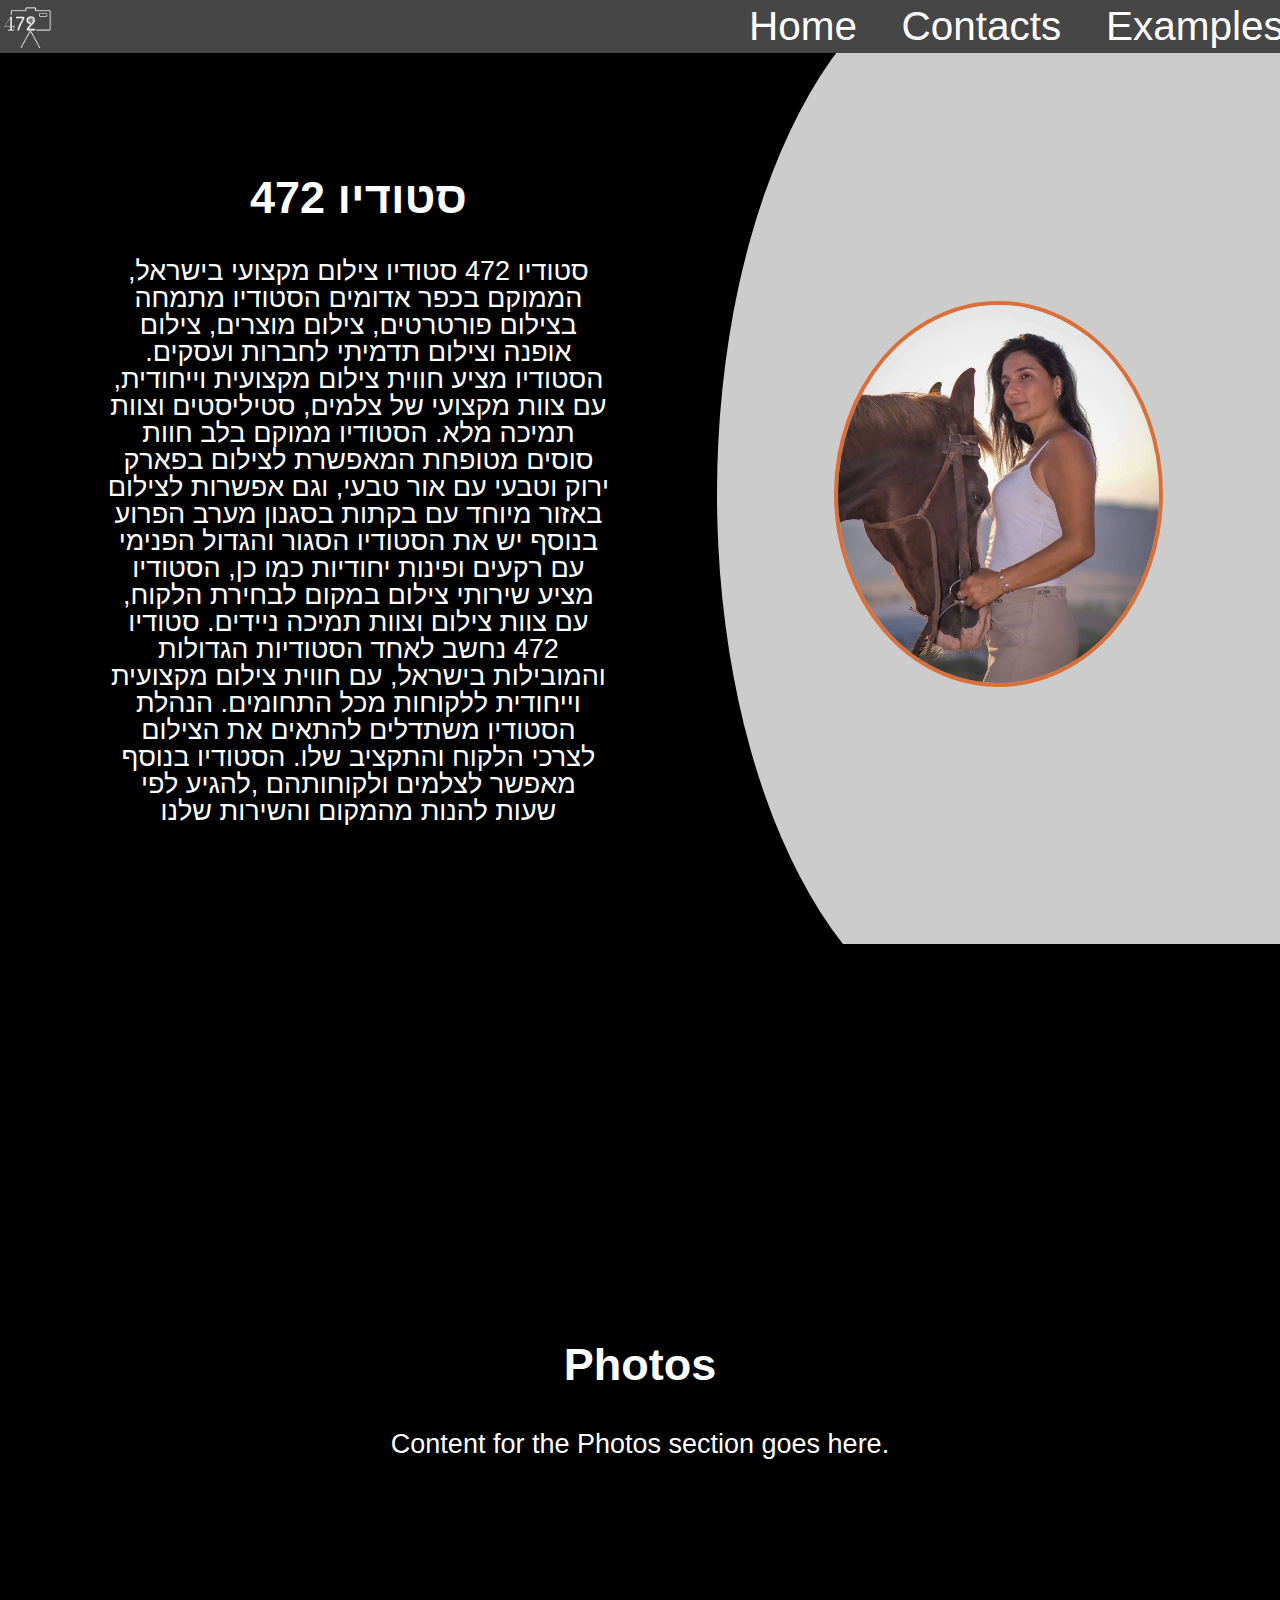
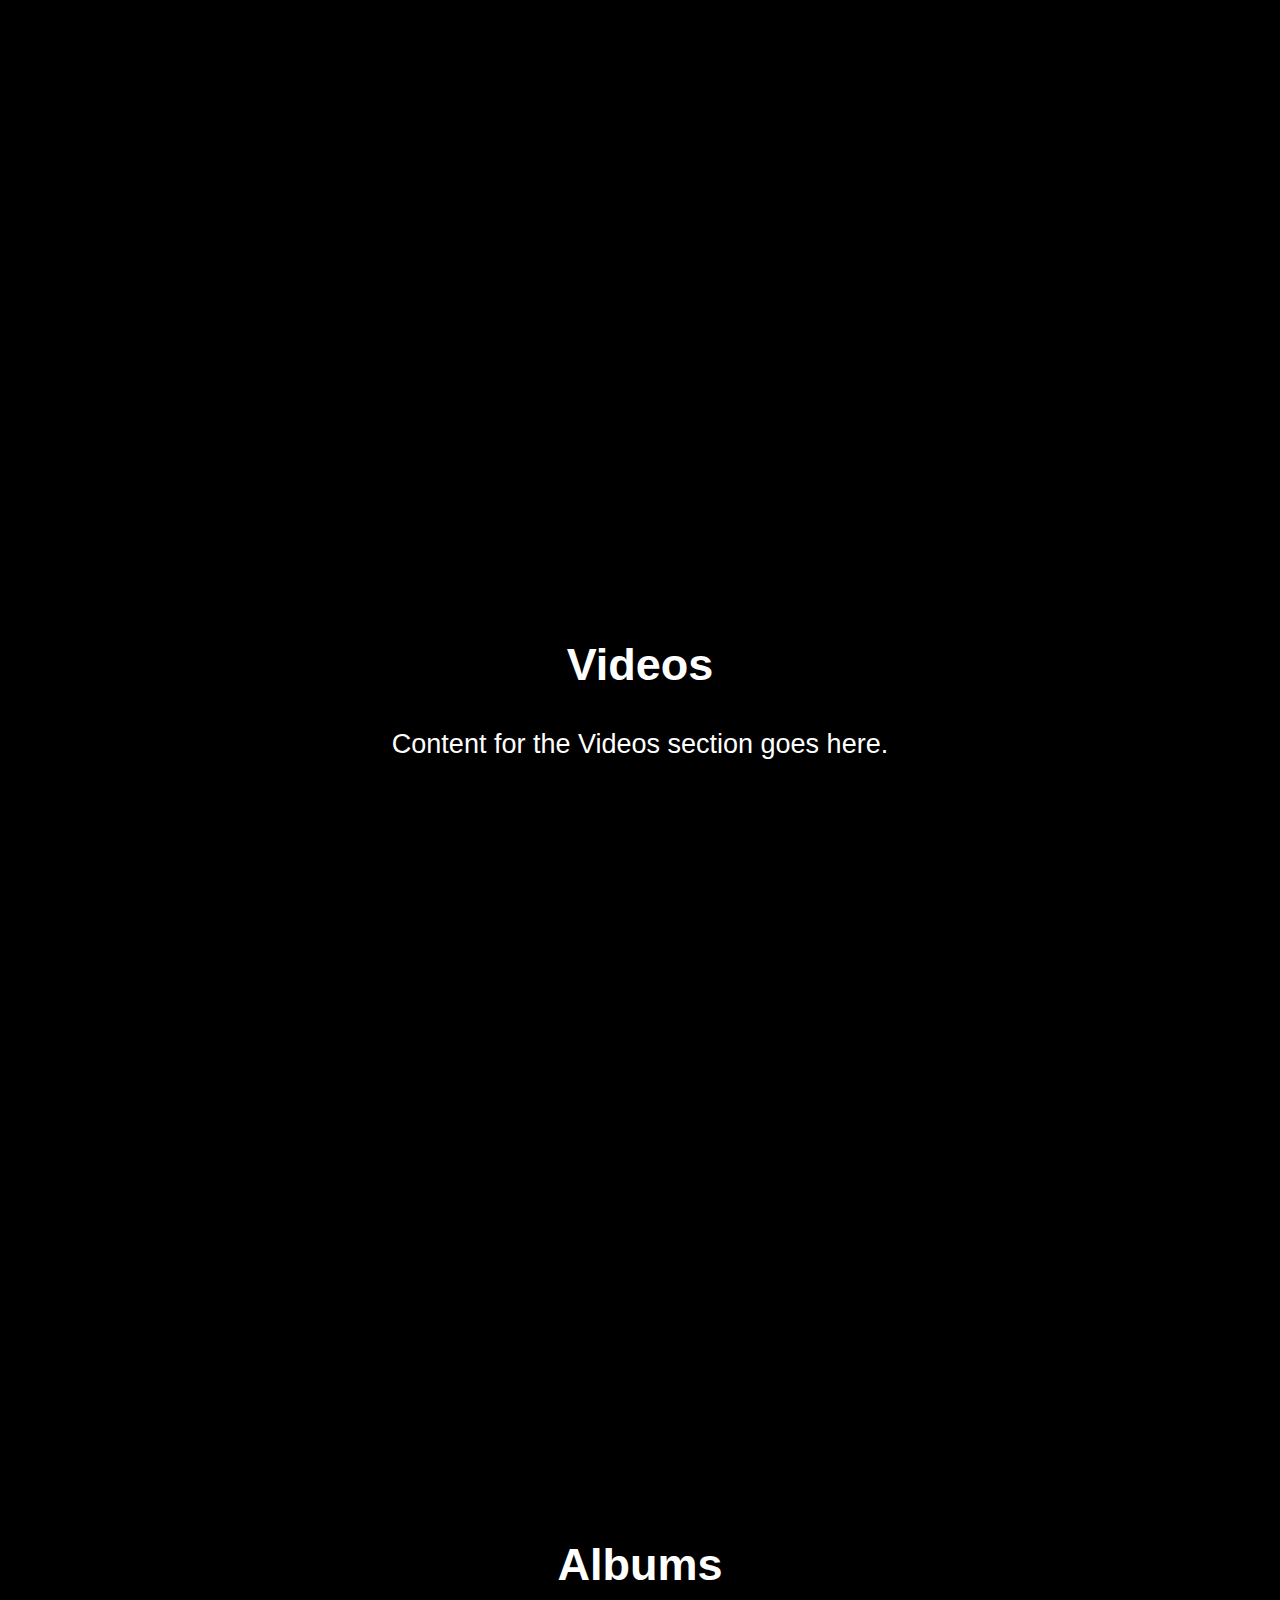
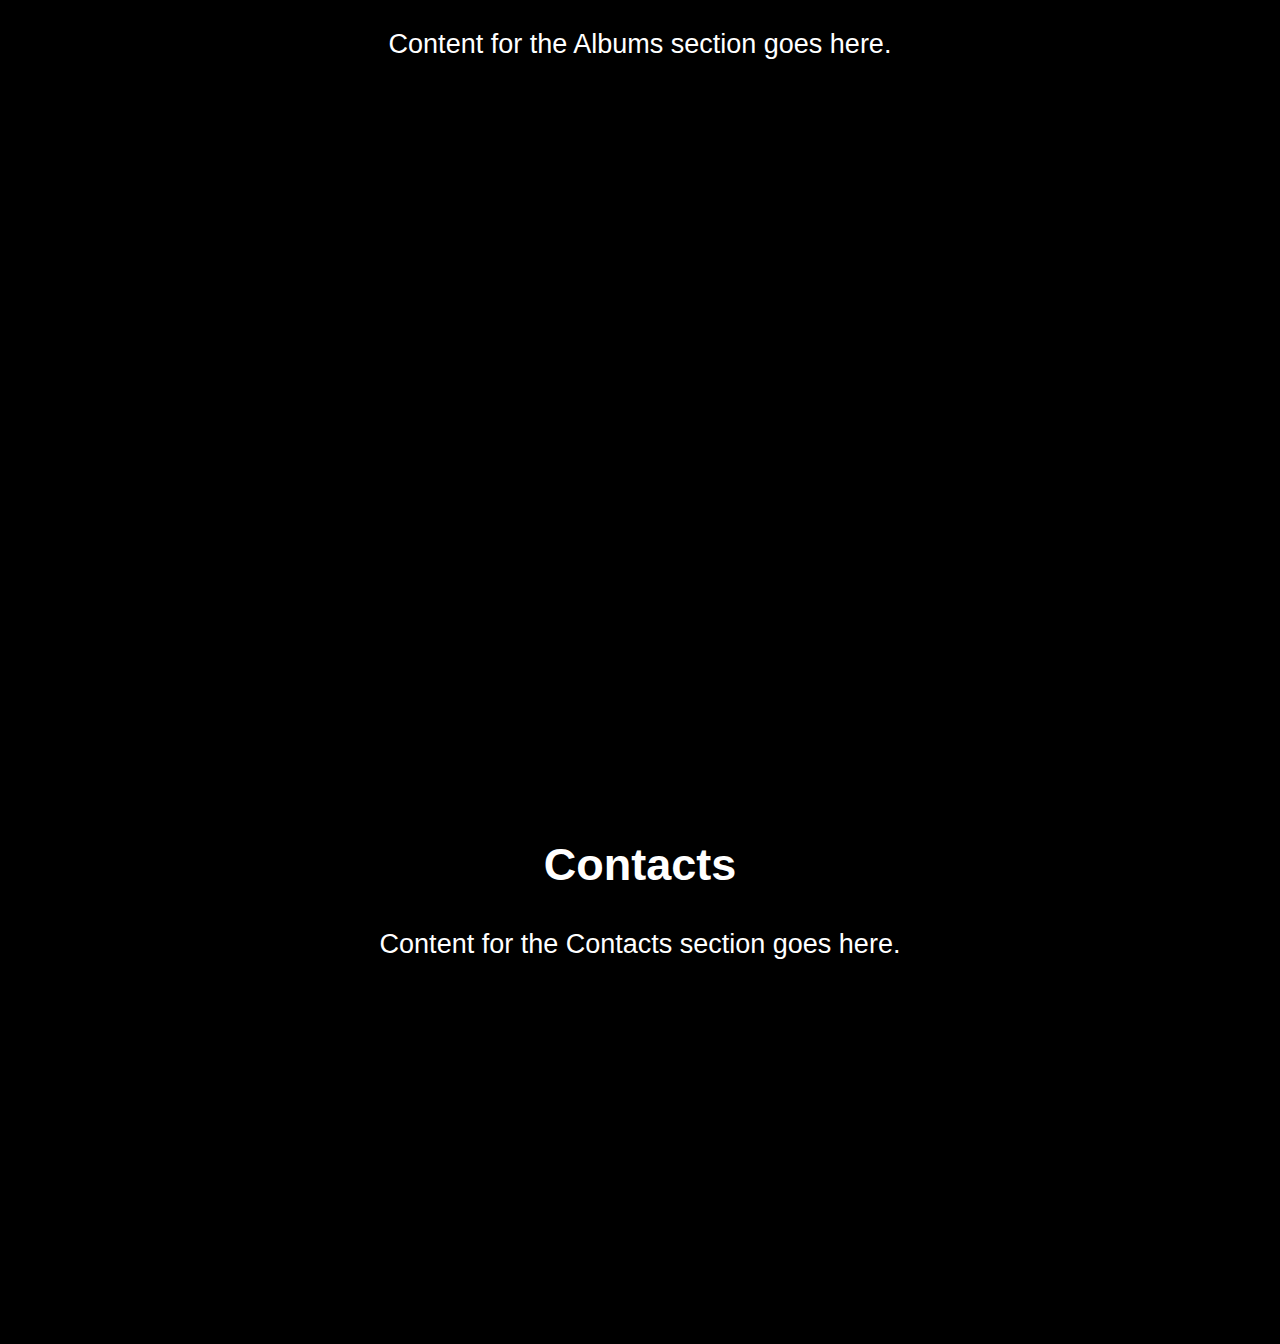
==== examplesWebsites/studio472/index.html @ 177f195d "fixed zoom kinda" ====
<!DOCTYPE html>
<html>
<head>
	<title>My Website</title>
	<link rel="stylesheet" type="text/css" href="style.css">
</head>
<body>
	<header>
		<div class="logo">
		  <img src="logo-removebg-preview.png" alt="Logo">
		</div>
		<nav style="    padding-right: 7%;">
		  <ul>
			<li><a href="#home">Home</a></li>
			<li><a href="#contacts">Contacts</a></li>
			<li class="dropdown">
			  <a>Examples</a>
			  <div class="dropdown-content">
				<a href="#photos">Photos</a>
				<a href="#videos">Videos</a>
				<a href="#albums">Albums</a>
			  </div>
			</li>
		  </ul>
		</nav>
	  </header>
	  
	  <script>
		const dropdown = document.querySelector('.dropdown');
		const dropdownContent = document.querySelector('.dropdown-content');
		
		dropdown.addEventListener('click', () => {
		  dropdown.classList.toggle('active');
		});
	  </script>	  

	<section id="home">
		<!-- <div class = "HomeMask"> -->
		<div class="black-section">
			<h2>סטודיו 472</h2>
            <p>
				סטודיו 472 סטודיו  צילום מקצועי בישראל, הממוקם בכפר אדומים הסטודיו מתמחה בצילום פורטרטים, צילום מוצרים, צילום אופנה וצילום תדמיתי לחברות ועסקים. הסטודיו מציע חווית צילום מקצועית וייחודית, עם צוות מקצועי של צלמים, סטיליסטים וצוות תמיכה מלא. הסטודיו ממוקם בלב חוות סוסים מטופחת המאפשרת לצילום בפארק ירוק וטבעי עם אור טבעי, וגם אפשרות לצילום באזור  מיוחד עם בקתות בסגנון מערב הפרוע בנוסף יש את הסטודיו הסגור והגדול הפנימי עם רקעים ופינות יחודיות 
				כמו כן, הסטודיו מציע שירותי צילום במקום לבחירת הלקוח, עם צוות צילום וצוות תמיכה ניידים. סטודיו 472 נחשב לאחד הסטודיות הגדולות והמובילות בישראל, עם חווית צילום מקצועית וייחודית ללקוחות מכל התחומים. הנהלת הסטודיו משתדלים להתאים את הצילום לצרכי הלקוח והתקציב שלו.
				הסטודיו בנוסף מאפשר לצלמים ולקוחותהם ,להגיע לפי שעות להנות מהמקום והשירות שלנו
			</p>
        </div>
		<div class="grey-section">
				<!-- <div class="HomeMask"> -->

				<img style="
   						height: 35%;
						width: auto;
						border-radius: 50%;
						border: 0.5dvh solid #DB6F39;
				" src="picture 1.jpg" alt="Cinque Terre">
				
<!-- </div> -->
			</div>
		<!-- </div> -->
	</section>

	<section id="photos">
		<h2>Photos</h2>
		<p>Content for the Photos section goes here.</p>
	</section>

	<section id="videos">
		<h2>Videos</h2>
		<p>Content for the Videos section goes here.</p>
	</section>

	<section id="albums">
		<h2>Albums</h2>
		<p>Content for the Albums section goes here.</p>
	</section>

	<section id="contacts">
		<h2>Contacts</h2>
		<p>Content for the Contacts section goes here.</p>
	</section>
</body>
</html>
---- examplesWebsites/studio472/style.css ----
body {
	margin: 0;
	background-color: black;
	font-family: Arial, sans-serif;
}

header {

	margin-top: -3.4%;
	position: fixed;
	width: 100%;
    height: 3%;
    background-color: #464646;
	color: #fff;
	display: flex;
	justify-content: space-between;
	align-items: center;
	padding: 1%;
	padding-left: 0.33%;
}

.logo img {
	height: auto;  
	width: 10%;

}

nav ul {
	list-style: none;
	display: flex;
}

nav li {
	height: 5%;
	margin-right: 10%;
}

nav a {
    font-size: 4.5vh;
	color: #fff;
	text-decoration: none;
}

.dropdown {
	position: relative;
}

.dropdown-content {
	margin-top: 2%;
	display: none;
	position: absolute;
	top: 100%;
	left: 0;
	background-color: #f9f9f9;
	min-width: 100%;
	box-shadow: 0% 50% 16% 0% rgba(0,0,0,0.2);
	z-index: 1;
}

.dropdown-content a {
	display: block;
	color: #000;
	padding: 5%;
	text-decoration: none;
}

.dropdown.active .dropdown-content {
	display: block;
}

  
section {
	height: 100vh;
	display: flex;
	flex-direction: column;
	justify-content: center;
	align-items: center;
}

h2 {
	color: white;
	font-size: 5vh;
	margin-bottom: 1%;
}

p {
	color: white;
    font-size: 3vh;
    padding: 0% 15%;
    text-align: center;
	line-height: 100%;
}




/* home ------------------------------------------------------- */
#home {
	margin-top: 3.4%;
	display: flex;
    flex-direction: row;
	overflow: hidden;
	height: 100vh;
}

#home .black-section {
	display: flex;
	flex-direction: column;
    align-items: center;
    justify-content: center;
    /* height: 120%; */
	width: 56%;
	/* background-color: #000; */
}

#home .grey-section {
	border-bottom-left-radius: 50%;
	border-top-left-radius: 50%;
    height: 120vh;
	width: 44%;
	background-color: #ccc;
	display: flex;
    justify-content: center;
    align-items: center;
	flex-direction: column;
}

/* .HomeMask {
	-webkit-mask-image: url(logo-removebg-preview.png);
	mask-image: url(logo-removebg-preview-modified.png);
	-webkit-mask-size: 50%;
	mask-size: 50%;
	-webkit-mask-repeat: no-repeat;
	mask-repeat: no-repeat;
	-webkit-mask-position: center;
	mask-position: center;    

} */
/* home ------------------------------------------------------- */
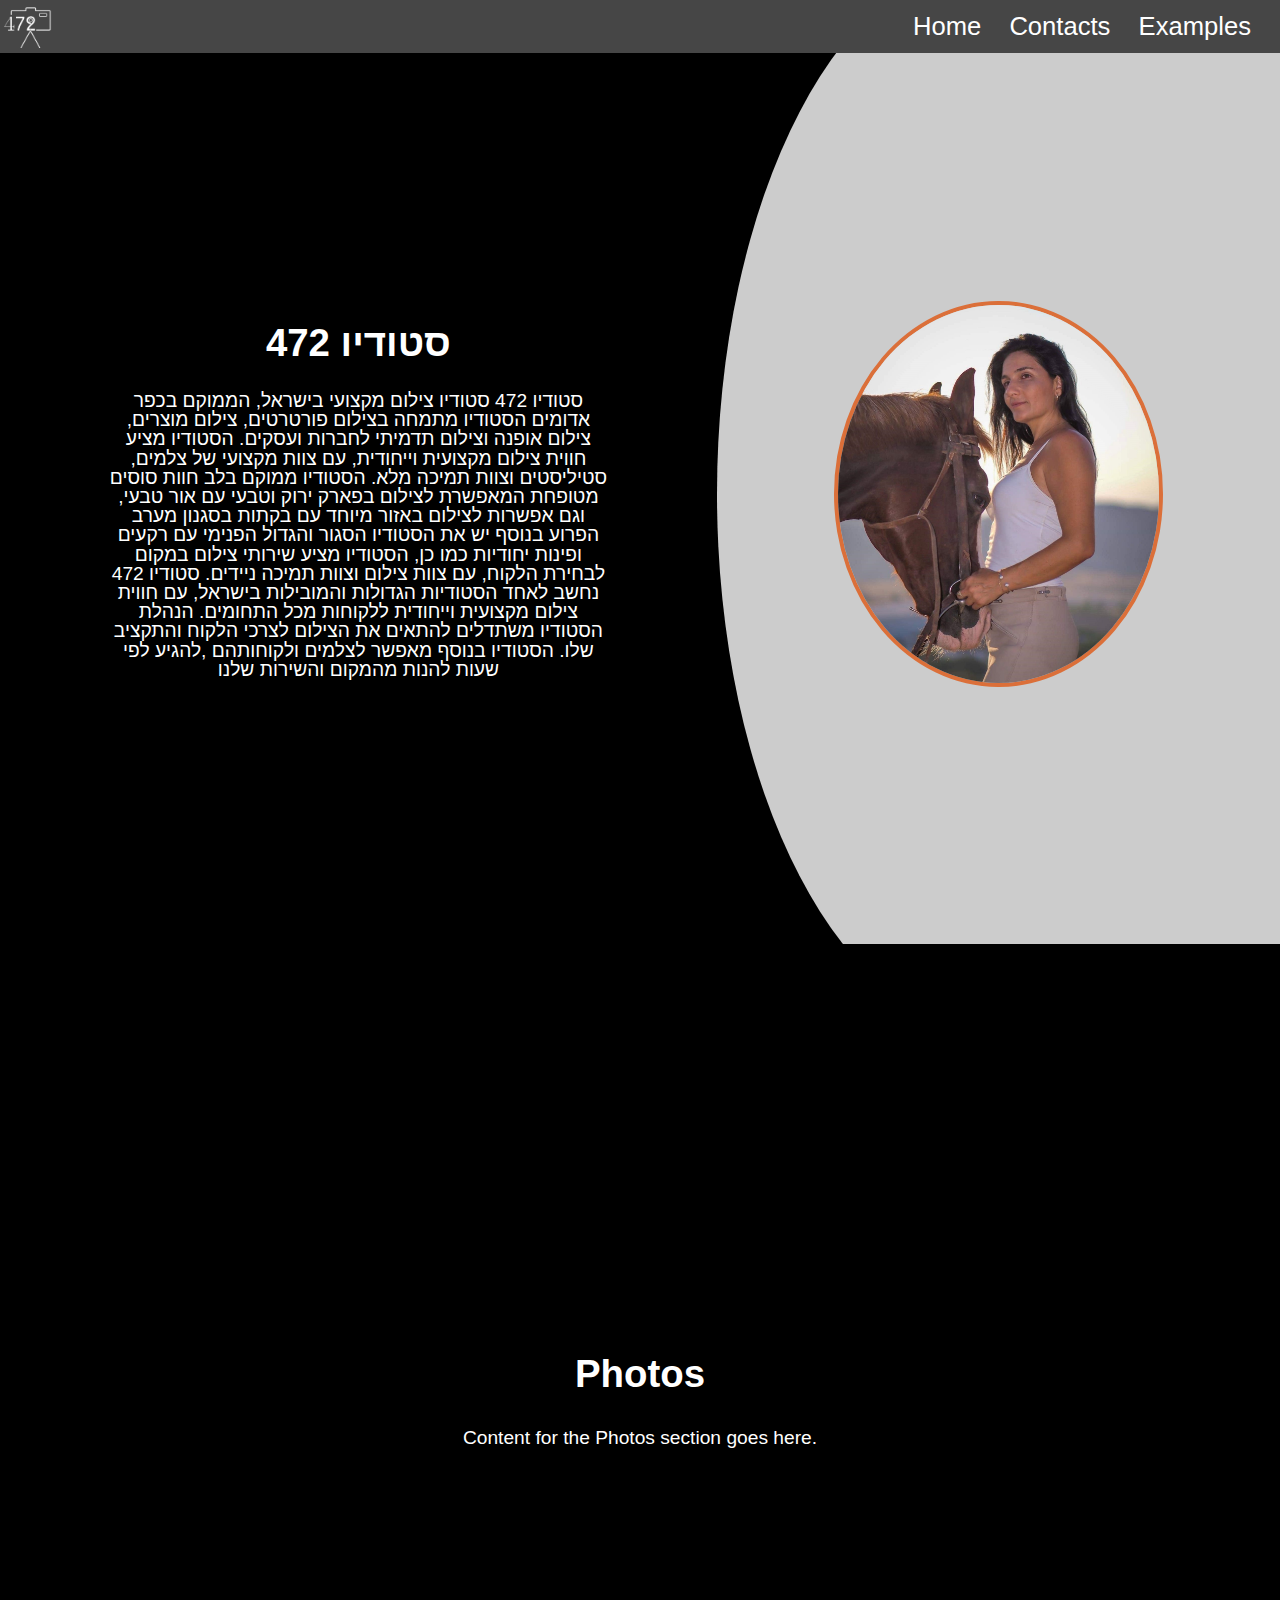
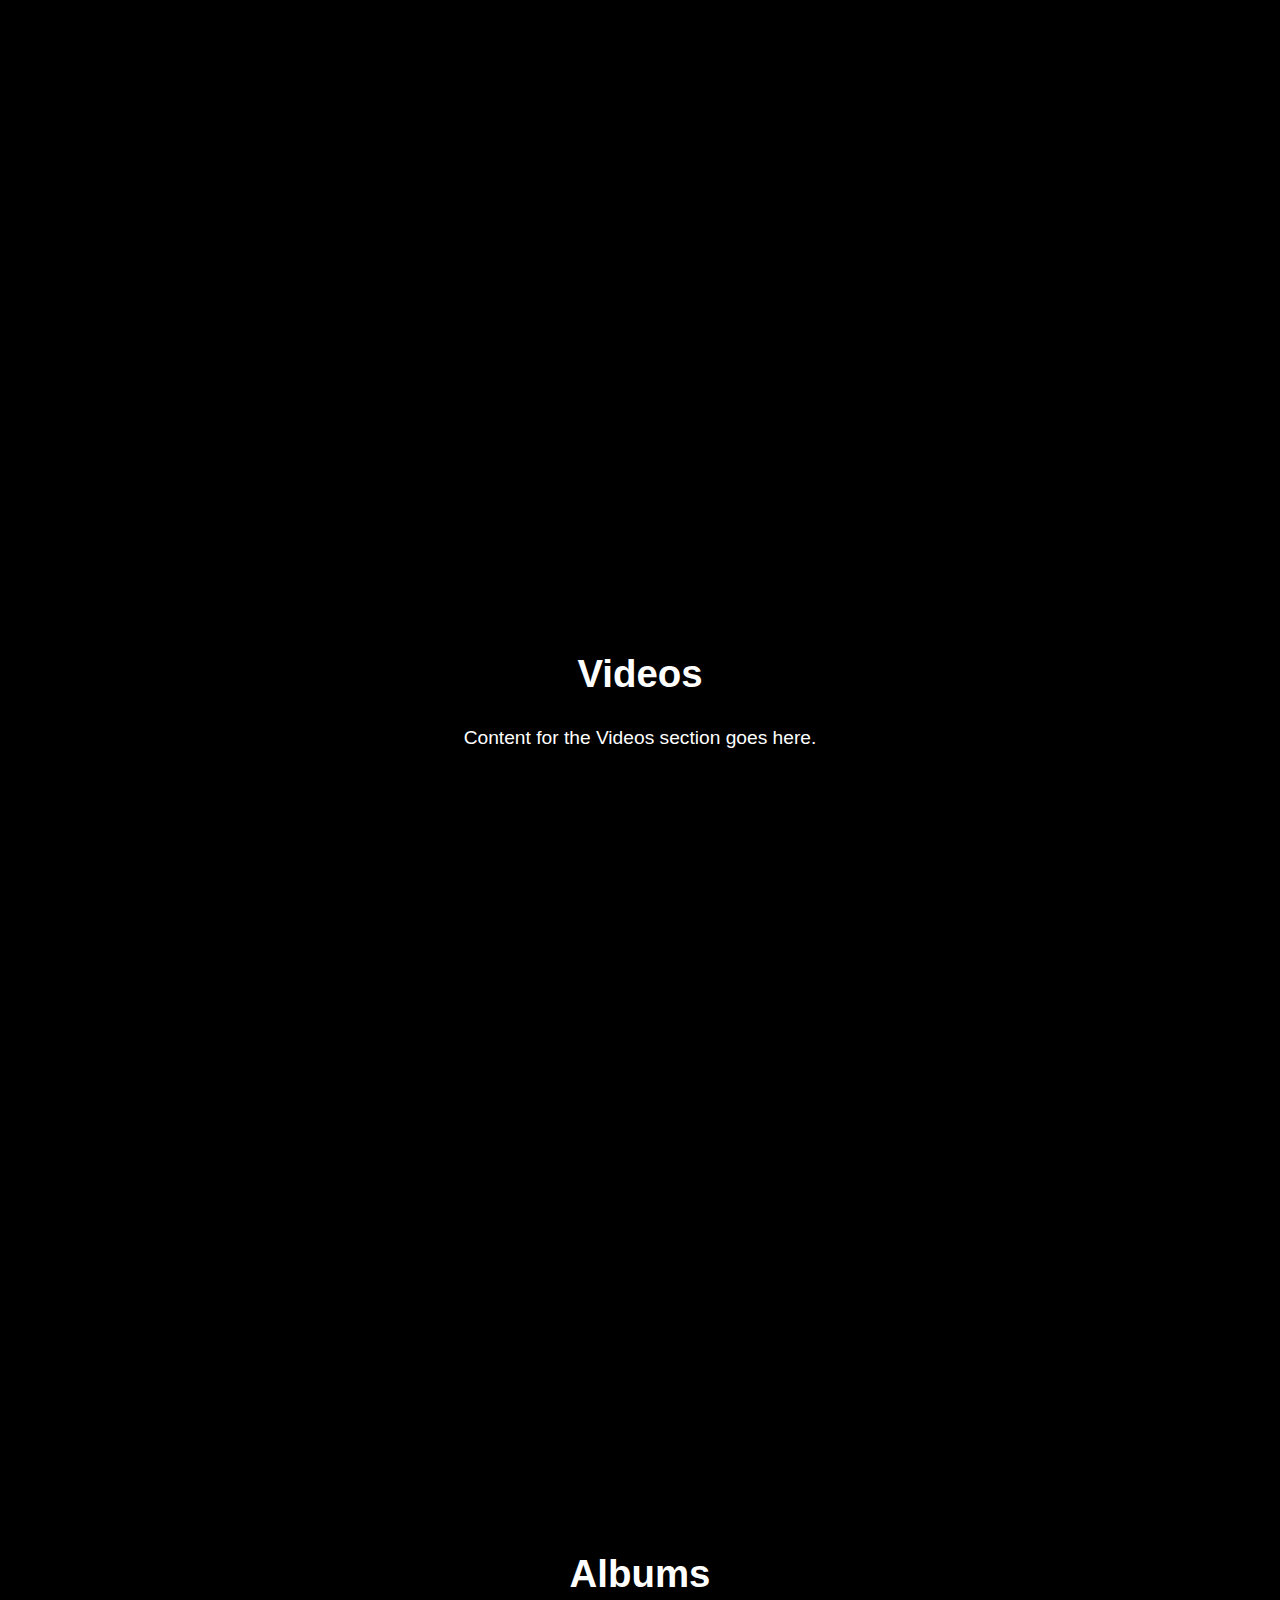
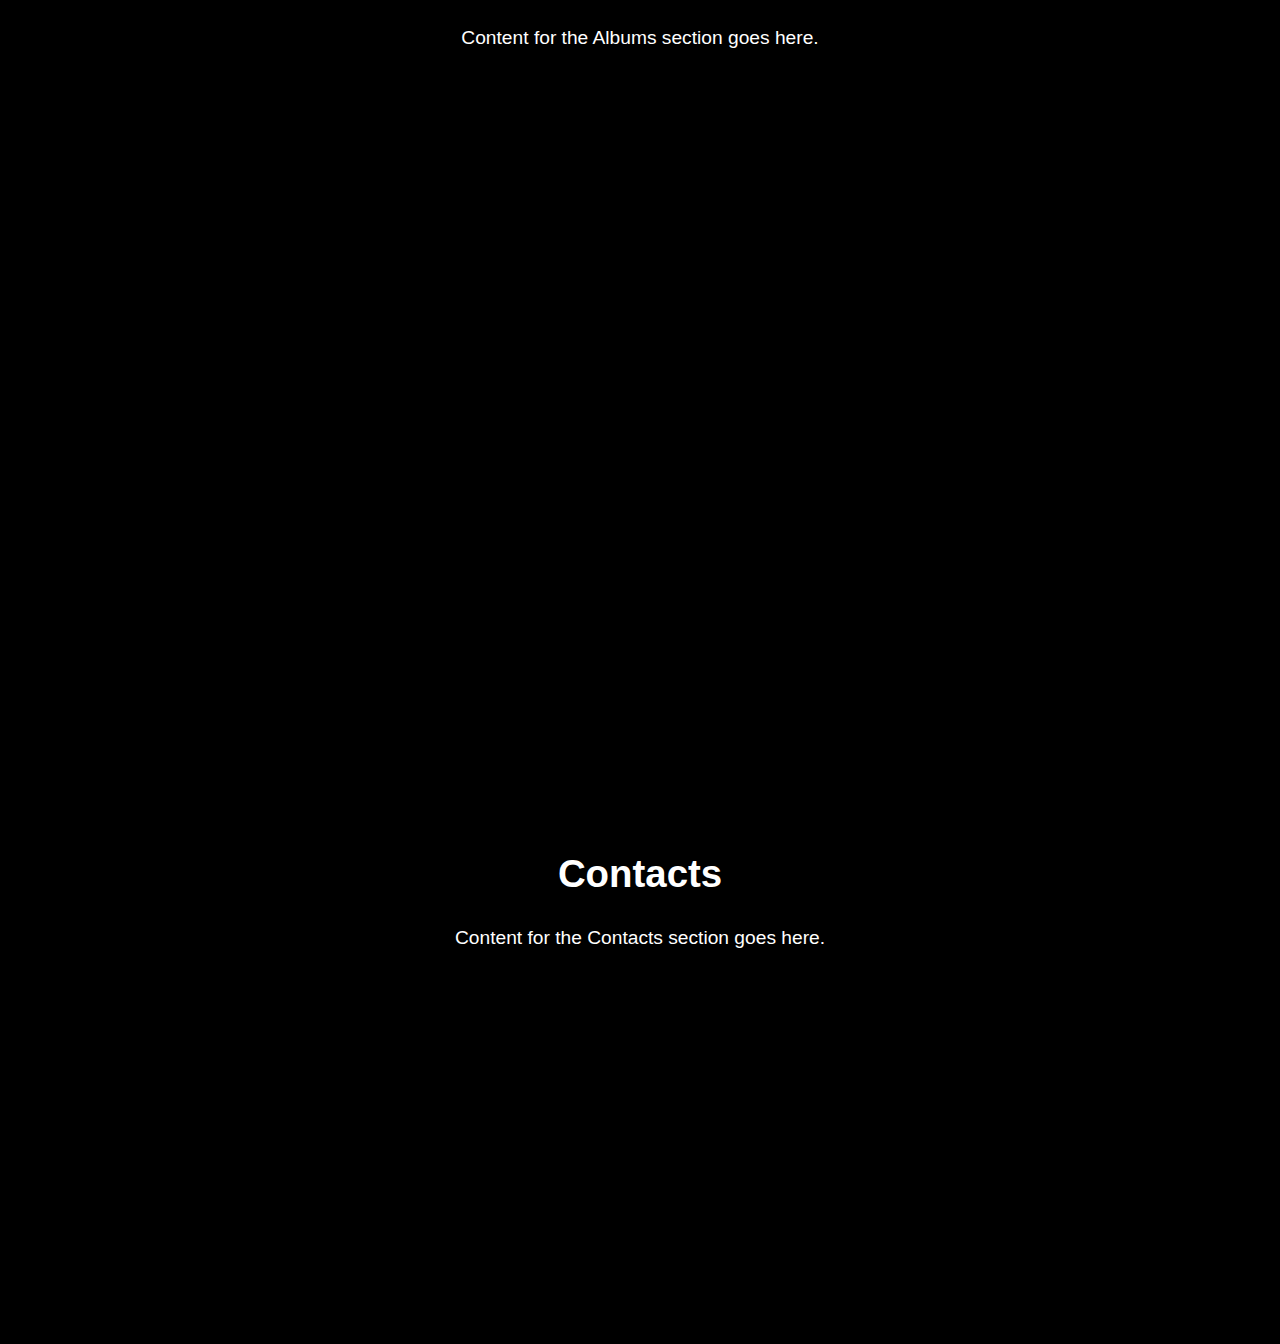
==== commit be5859e6: "extra zoom fix just logo zoom missing" ====
--- a/examplesWebsites/studio472/index.html
+++ b/examplesWebsites/studio472/index.html
@@ -3,6 +3,7 @@
 <head>
 	<title>My Website</title>
 	<link rel="stylesheet" type="text/css" href="style.css">
+	<meta name="viewport" content="width=device-width, initial-scale=1, maximum-scale=1, user-scalable=0">
 </head>
 <body>
 	<header>
--- a/examplesWebsites/studio472/style.css
+++ b/examplesWebsites/studio472/style.css
@@ -1,139 +1,120 @@
+
 body {
-	margin: 0;
-	background-color: black;
-	font-family: Arial, sans-serif;
+    margin: 0;
+    background-color: black;
+    font-family: Arial, sans-serif;
 }
 
 header {
-
-	margin-top: -3.4%;
-	position: fixed;
-	width: 100%;
+    margin-top: -3.4%;
+    position: fixed;
+    width: 100%;
     height: 3%;
     background-color: #464646;
-	color: #fff;
-	display: flex;
-	justify-content: space-between;
-	align-items: center;
-	padding: 1%;
-	padding-left: 0.33%;
+    color: #fff;
+    display: flex;
+    justify-content: space-between;
+    align-items: center;
+    padding: 1%;
+    padding-left: 0.33%;
 }
 
 .logo img {
-	height: auto;  
-	width: 10%;
-
+    height: auto;
+    width: 10%;
 }
 
 nav ul {
-	list-style: none;
-	display: flex;
+    list-style: none;
+    display: flex;
 }
 
 nav li {
-	height: 5%;
-	margin-right: 10%;
+    height: 5%;
+    margin-right: 10%;
 }
 
 nav a {
-    font-size: 4.5vh;
-	color: #fff;
-	text-decoration: none;
+    font-size: 2vw;
+    color: #fff;
+    text-decoration: none;
 }
 
 .dropdown {
-	position: relative;
+    position: relative;
 }
 
 .dropdown-content {
-	margin-top: 2%;
-	display: none;
-	position: absolute;
-	top: 100%;
-	left: 0;
-	background-color: #f9f9f9;
-	min-width: 100%;
-	box-shadow: 0% 50% 16% 0% rgba(0,0,0,0.2);
-	z-index: 1;
+    margin-top: 2%;
+    display: none;
+    position: absolute;
+    top: 100%;
+    left: 0;
+    background-color: #f9f9f9;
+    min-width: 100%;
+    box-shadow: 0% 50% 16% 0% rgba(0, 0, 0, 0.2);
+    z-index: 1;
 }
 
 .dropdown-content a {
-	display: block;
-	color: #000;
-	padding: 5%;
-	text-decoration: none;
+    display: block;
+    color: #000;
+    padding: 5%;
+    text-decoration: none;
 }
 
 .dropdown.active .dropdown-content {
-	display: block;
+    display: block;
 }
 
-  
 section {
-	height: 100vh;
-	display: flex;
-	flex-direction: column;
-	justify-content: center;
-	align-items: center;
+    height: 100vh;
+    display: flex;
+    flex-direction: column;
+    justify-content: center;
+    align-items: center;
 }
 
 h2 {
-	color: white;
-	font-size: 5vh;
-	margin-bottom: 1%;
+    color: white;
+    font-size: 3vw;
+    margin-bottom: 1%;
 }
 
 p {
-	color: white;
-    font-size: 3vh;
+    color: white;
+    font-size: 1.5vw;
     padding: 0% 15%;
     text-align: center;
-	line-height: 100%;
+    line-height: 100%;
 }
-
-
-
 
 /* home ------------------------------------------------------- */
 #home {
 	margin-top: 3.4%;
-	display: flex;
+    display: flex;
     flex-direction: row;
-	overflow: hidden;
-	height: 100vh;
+    overflow: hidden;
+    height: 100vh;
 }
 
 #home .black-section {
 	display: flex;
-	flex-direction: column;
+    flex-direction: column;
     align-items: center;
     justify-content: center;
-    /* height: 120%; */
-	width: 56%;
-	/* background-color: #000; */
+    width: 56%;
 }
 
 #home .grey-section {
 	border-bottom-left-radius: 50%;
-	border-top-left-radius: 50%;
+    border-top-left-radius: 50%;
     height: 120vh;
-	width: 44%;
-	background-color: #ccc;
-	display: flex;
+    width: 44%;
+    background-color: #ccc;
+    display: flex;
     justify-content: center;
     align-items: center;
-	flex-direction: column;
+    flex-direction: column;
 }
-
-/* .HomeMask {
-	-webkit-mask-image: url(logo-removebg-preview.png);
-	mask-image: url(logo-removebg-preview-modified.png);
-	-webkit-mask-size: 50%;
-	mask-size: 50%;
-	-webkit-mask-repeat: no-repeat;
-	mask-repeat: no-repeat;
-	-webkit-mask-position: center;
-	mask-position: center;    
-
-} */
 /* home ------------------------------------------------------- */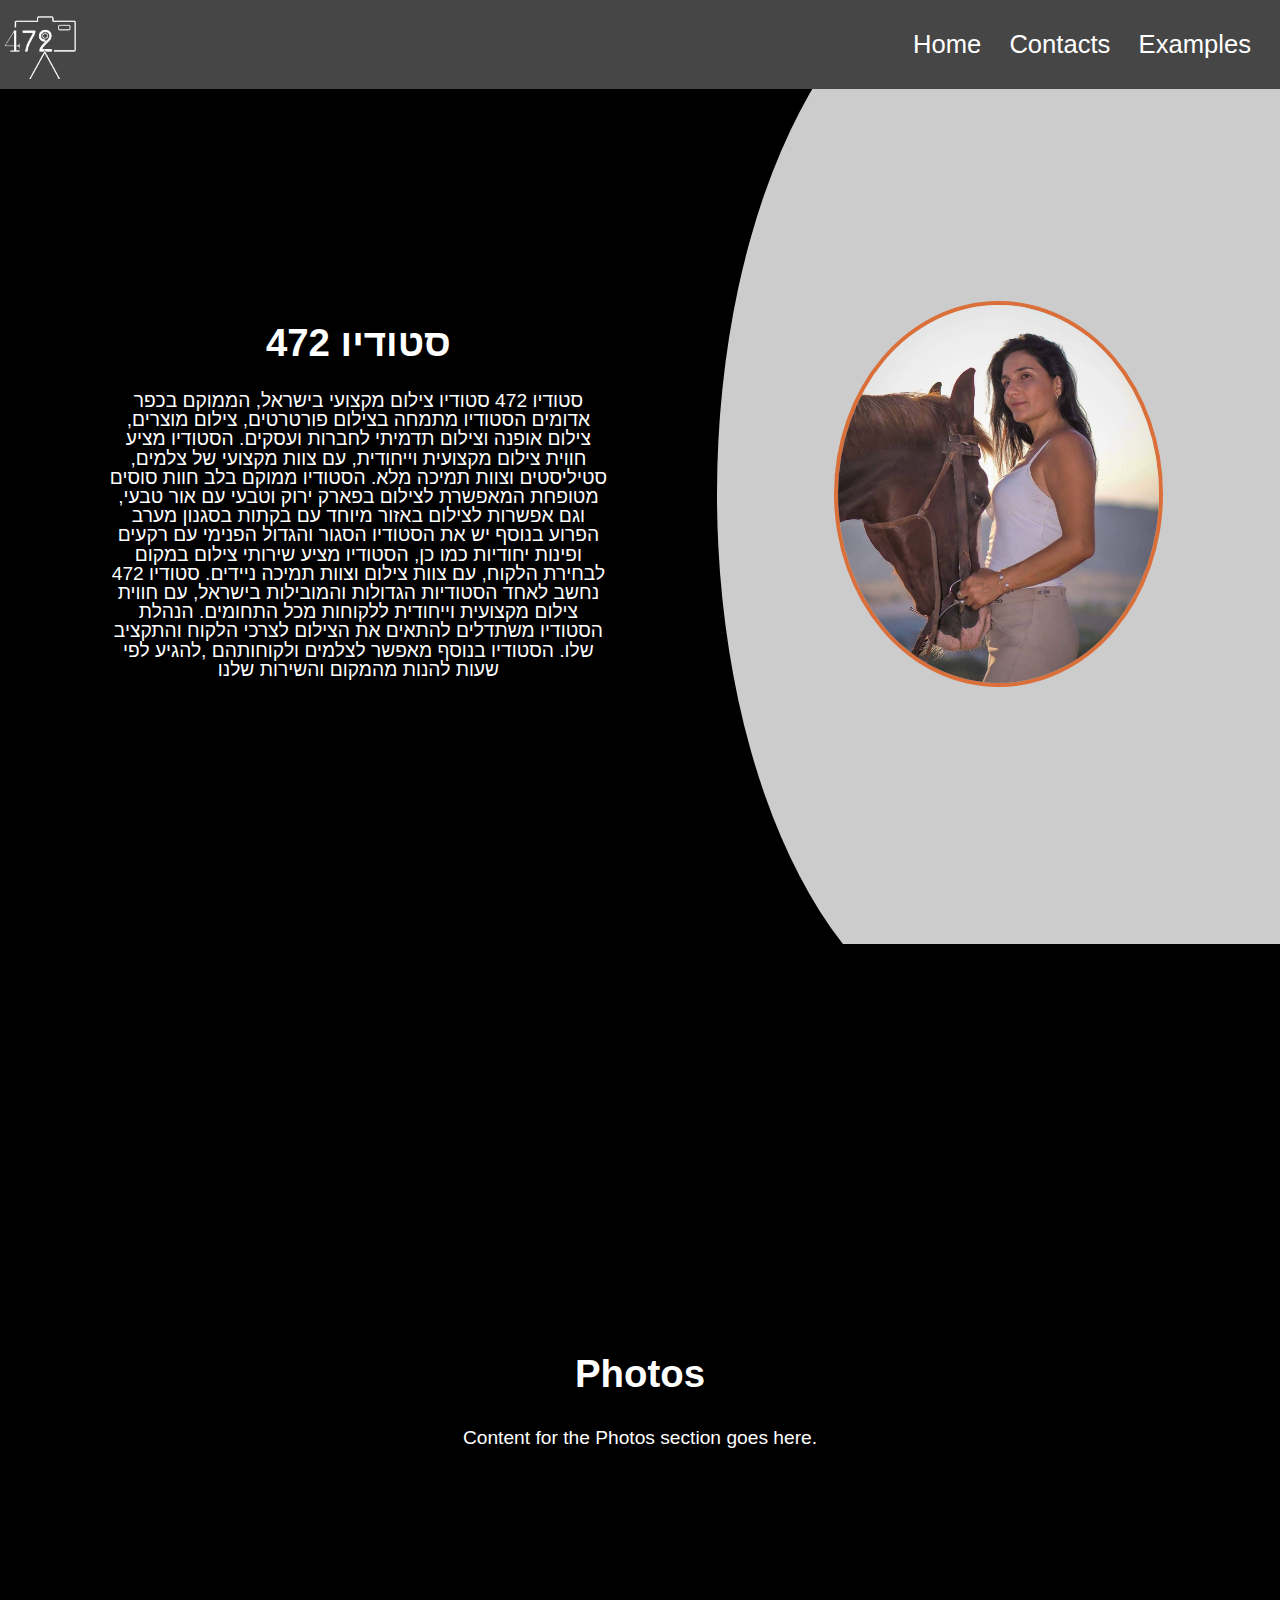
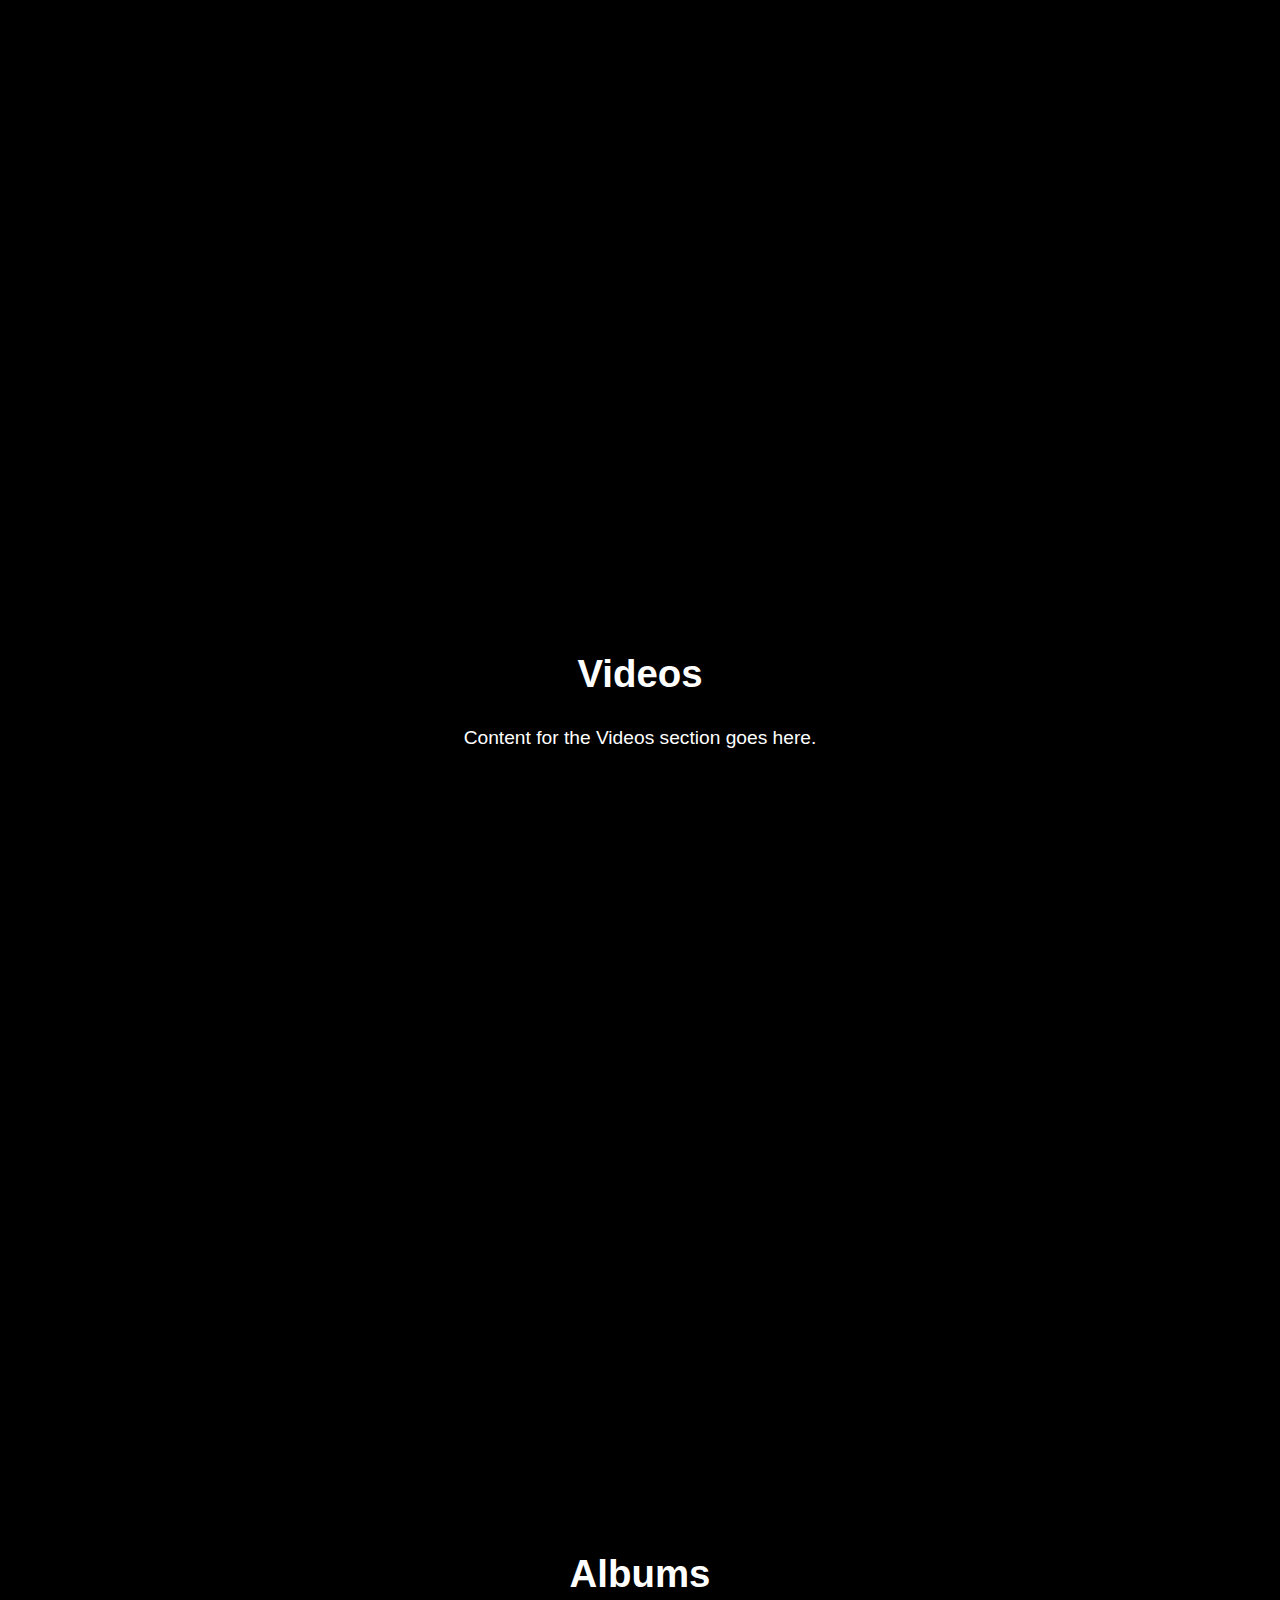
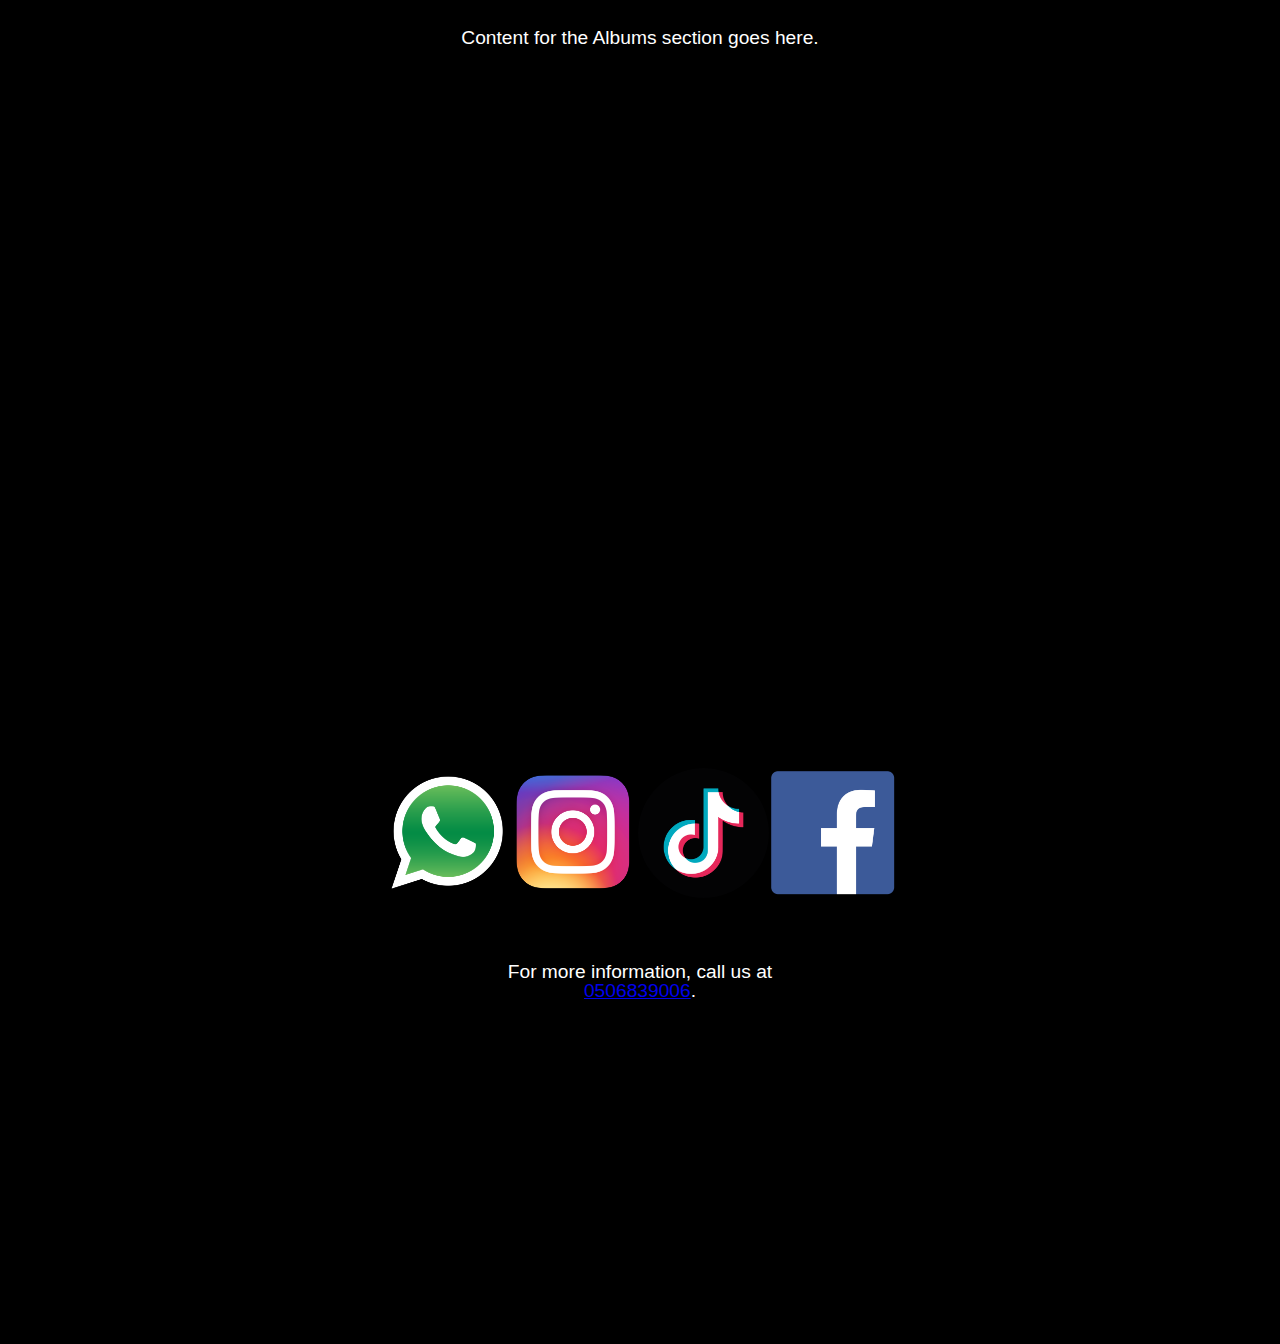
==== commit 8e62ecf4: "contacts" ====
--- a/examplesWebsites/studio472/index.html
+++ b/examplesWebsites/studio472/index.html
@@ -75,9 +75,18 @@
 		<p>Content for the Albums section goes here.</p>
 	</section>
 
-	<section id="contacts">
-		<h2>Contacts</h2>
-		<p>Content for the Contacts section goes here.</p>
+	<section id = "contacts" class="contacts">
+		<div class="contact-icons">
+			<a href="https://wa.me/0506839006"><img src="whatsapp.png" alt="WhatsApp Icon"></a>
+			<a href="https://www.instagram.com/studio.472"><img src="instegram.png" alt="Instagram Icon"></a>
+			<a href="https://www.tiktok.com/@studio472"><img src="tiktok.png" alt="TikTok Icon"></a>
+			<a href="https://www.facebook.com/NIRA472"><img src="facebook.png" alt="Facebook Icon"></a>
+		</div>
+		<div class="contact-info">
+			<h3>CONTACT US</h3>
+			<p>For more information, call us at <a href="tel:+966506839006">0506839006</a>.</p>
+		</div>
 	</section>
+	  
 </body>
 </html>
--- a/examplesWebsites/studio472/style.css
+++ b/examplesWebsites/studio472/style.css
@@ -9,7 +9,7 @@
     margin-top: -3.4%;
     position: fixed;
     width: 100%;
-    height: 3%;
+    height: 7vh; /* Adjusted height */
     background-color: #464646;
     color: #fff;
     display: flex;
@@ -20,9 +20,11 @@
 }
 
 .logo img {
-    height: auto;
-    width: 10%;
+    height: auto;  
+    width: 15.5%; /* Fixed width */
+	/* Added max-width to prevent stretching */
 }
+
 
 nav ul {
     list-style: none;
@@ -117,4 +119,30 @@
     align-items: center;
     flex-direction: column;
 }
-/* home ------------------------------------------------------- */+/* home ------------------------------------------------------- */
+/* contacts --------------------------------------------------- */
+
+.contacts {
+    height: 100vh;
+    display: flex;
+    justify-content: center;
+    align-items: center;
+}
+.contacts h3 {
+    text-align: center;
+}
+.contact-icons {
+    display: flex;
+    justify-content: space-between ;
+    align-items: center;
+    width: 40%;
+}
+.contact-icons a {
+	
+}
+.contact-icons img {
+    max-width: 100%;
+    height: auto;
+}
+
+/* contacts --------------------------------------------------- */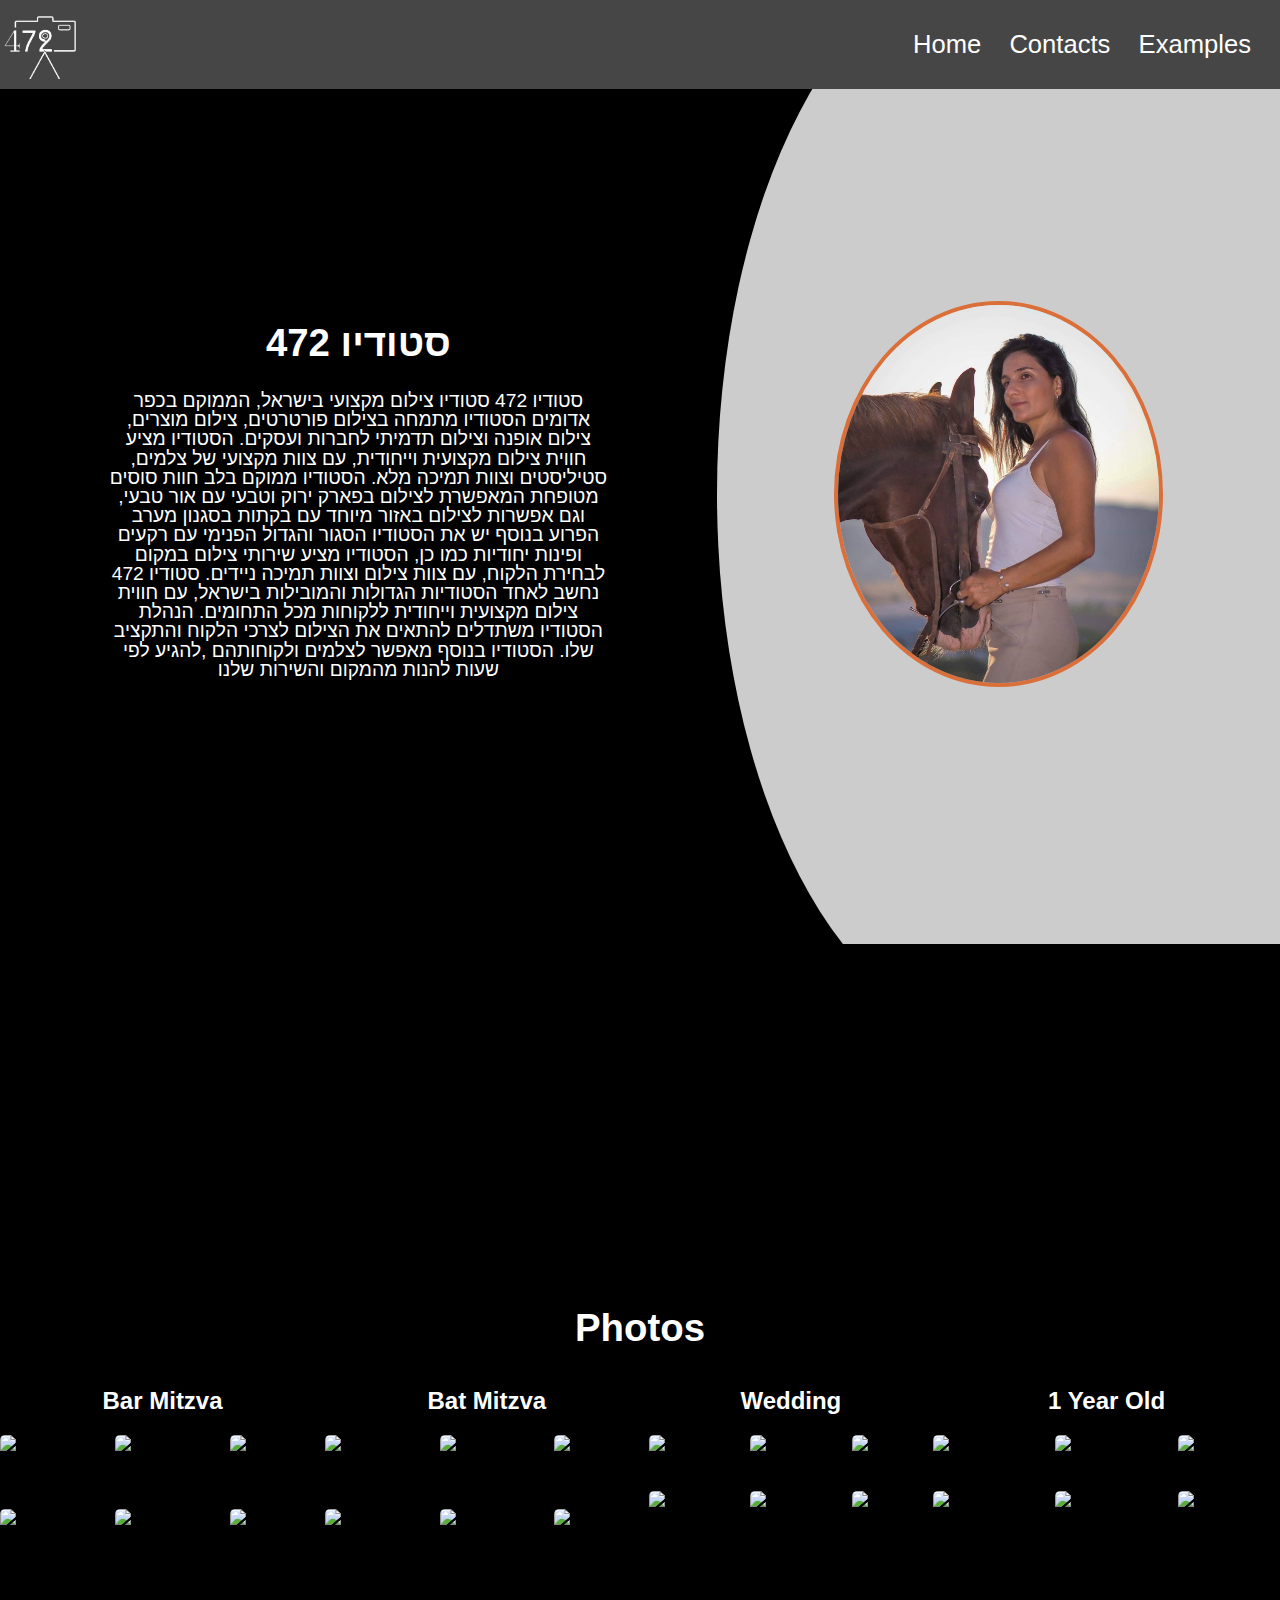
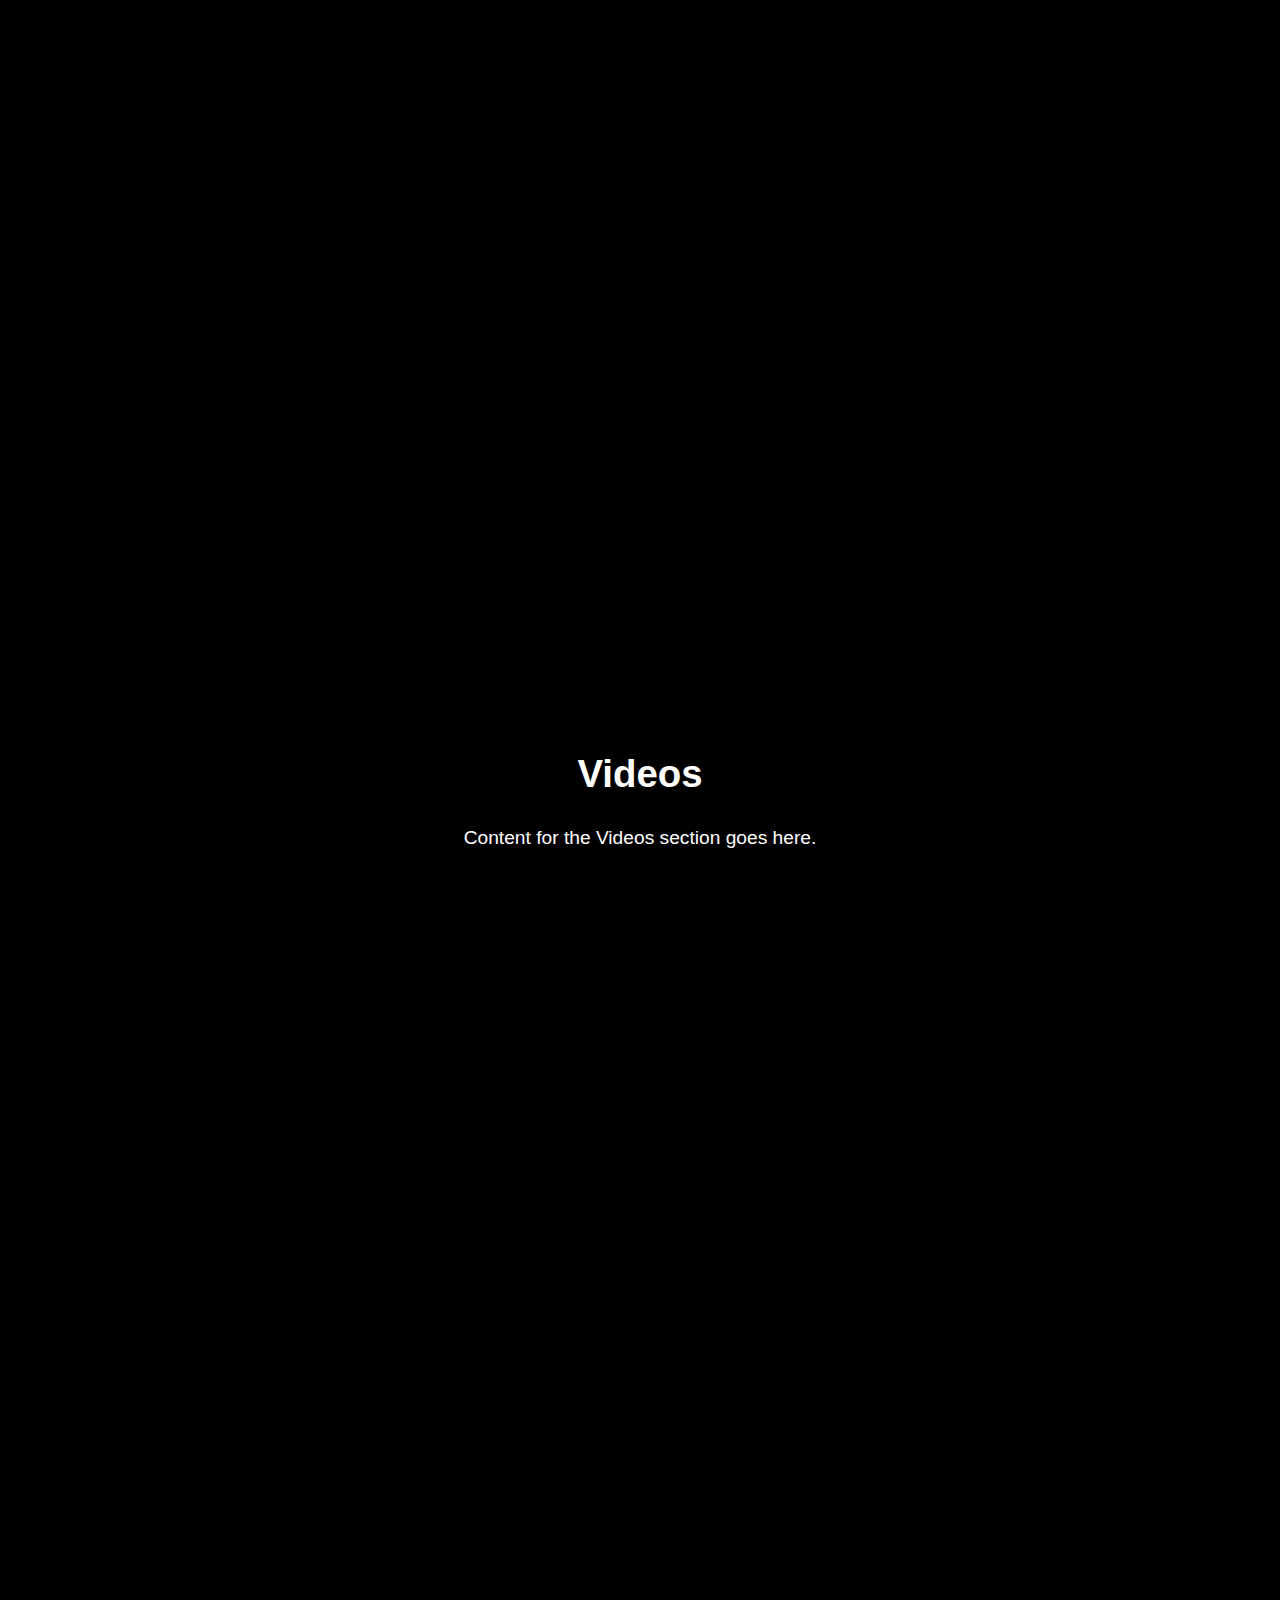
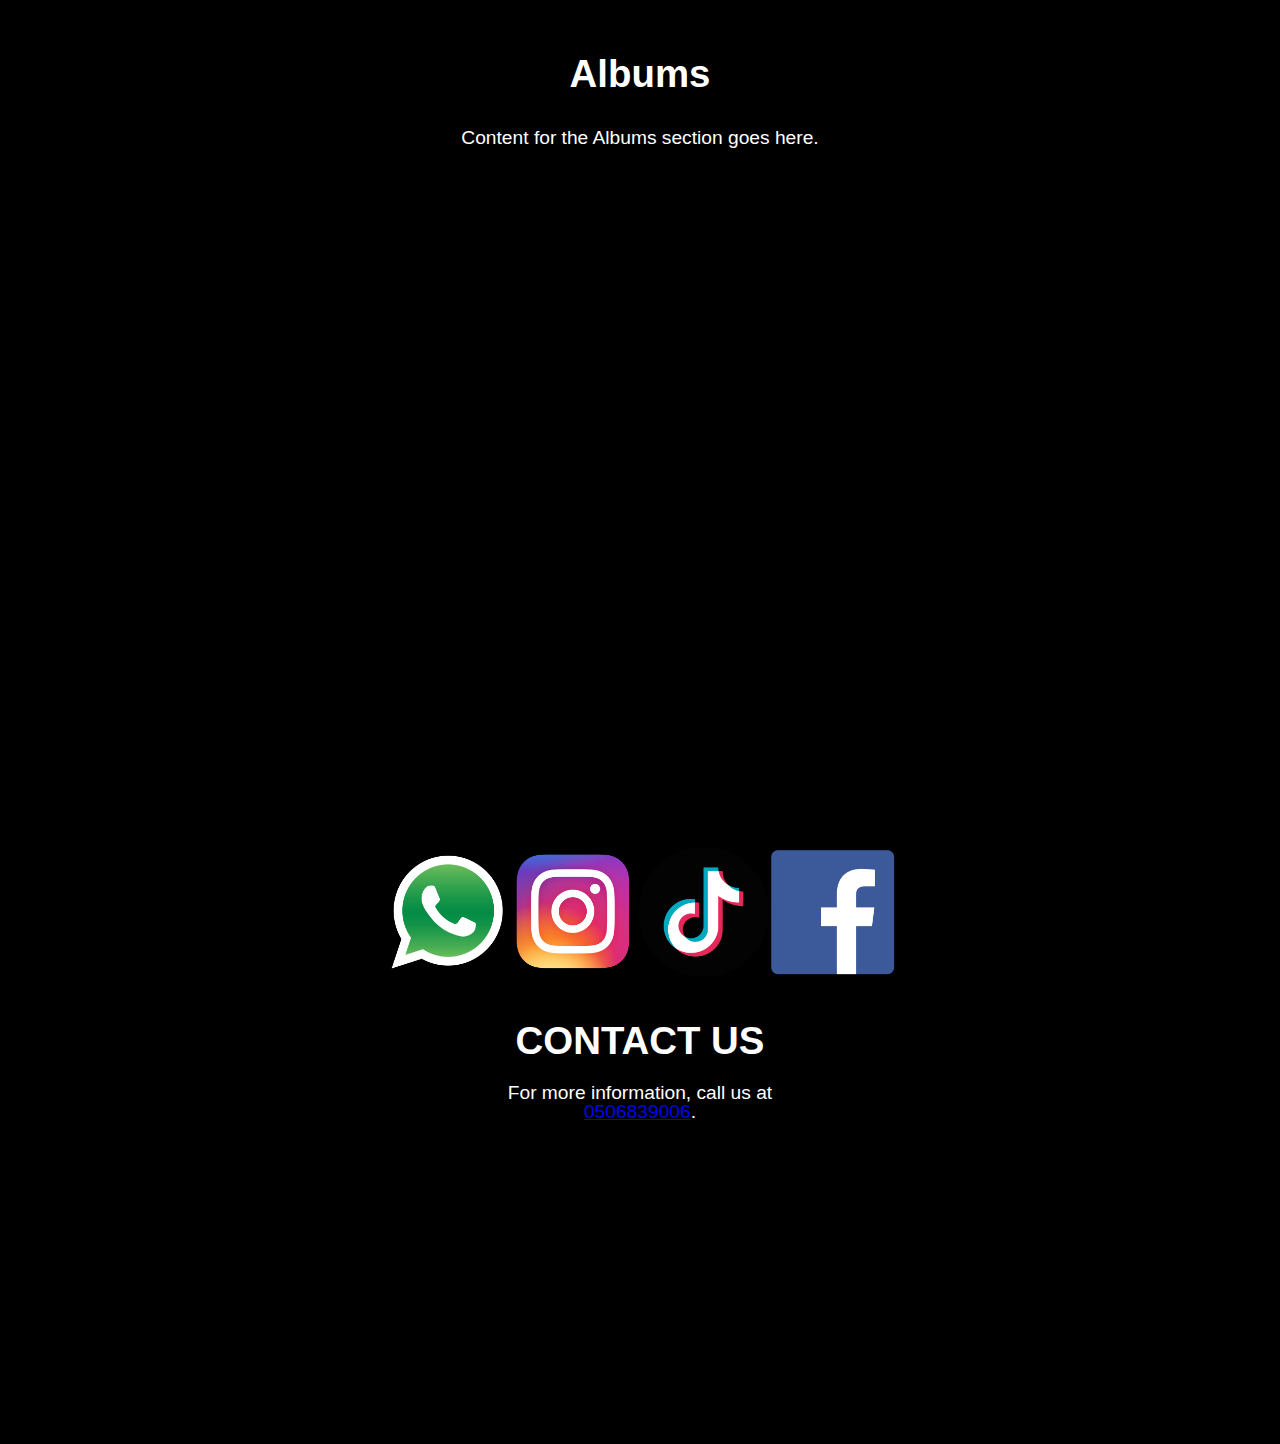
==== commit 0d41c511: "photos with no photos" ====
--- a/examplesWebsites/studio472/index.html
+++ b/examplesWebsites/studio472/index.html
@@ -62,8 +62,54 @@
 
 	<section id="photos">
 		<h2>Photos</h2>
-		<p>Content for the Photos section goes here.</p>
-	</section>
+		<div class="all-photos">
+			<div class="photo-section">
+			  <h3>Bar Mitzva</h3>
+			  <div class="photo-grid">
+				<img src="img0.jpg" alt="Bar Mitzvah Photo 1">
+				<img src="img1.jpg" alt="Bar Mitzvah Photo 2">
+				<img src="img2.jpg" alt="Bar Mitzvah Photo 3">
+				<img src="img3.jpg" alt="Bar Mitzvah Photo 4">
+				<img src="img4.jpg" alt="Bar Mitzvah Photo 5">
+				<img src="img5.jpg" alt="Bar Mitzvah Photo 6">
+			  </div>
+			</div>
+			<div class="photo-section">
+			  <h3>Bat Mitzva</h3>
+			  <div class="photo-grid">
+				<img src="img0.jpg" alt="Bat Mitzvah Photo 1">
+				<img src="img1.jpg" alt="Bat Mitzvah Photo 2">
+				<img src="img2.jpg" alt="Bat Mitzvah Photo 3">
+				<img src="img3.jpg" alt="Bat Mitzvah Photo 4">
+				<img src="img4.jpg" alt="Bat Mitzvah Photo 5">
+				<img src="img5.jpg" alt="Bat Mitzvah Photo 6">
+			</div>
+			</div>
+			<div class="photo-section">
+			  <h3>Wedding</h3>
+			  <div class="photo-grid">
+				<img src="img0.jpg" alt="Wedding Photo 1">
+				<img src="img1.jpg" alt="Wedding Photo 2">
+				<img src="img2.jpg" alt="Wedding Photo 3">
+				<img src="img3.jpg" alt="Wedding Photo 4">
+				<img src="img4.jpg" alt="Wedding Photo 5">
+				<img src="img5.jpg" alt="Wedding Photo 6">
+			</div>
+			</div>
+			<div class="photo-section">
+			  <h3>1 Year Old</h3>
+			  <div class="photo-grid">
+				<img src="img0.jpg" alt="One Year Old Photo 1">
+				<img src="img1.jpg" alt="One Year Old Photo 2">
+				<img src="img2.jpg" alt="One Year Old Photo 3">
+				<img src="img3.jpg" alt="One Year Old Photo 4">
+				<img src="img4.jpg" alt="One Year Old Photo 5">
+				<img src="img5.jpg" alt="One Year Old Photo 6">
+				</div>
+			</div>
+		</div>
+	  </section>
+	  
 
 	<section id="videos">
 		<h2>Videos</h2>
--- a/examplesWebsites/studio472/style.css
+++ b/examplesWebsites/studio472/style.css
@@ -1,10 +1,18 @@
-
 body {
-    margin: 0;
+	margin: 0;
     background-color: black;
     font-family: Arial, sans-serif;
 }
 
+section {
+	height: 100vh;
+	display: flex;
+	flex-direction: column;
+	justify-content: center;
+	align-items: center;
+}
+
+/* header ----------------------------------------------------- */
 header {
     margin-top: -3.4%;
     position: fixed;
@@ -42,55 +50,97 @@
     text-decoration: none;
 }
 
+/* dropdown --------------------------------------------------- */
 .dropdown {
-    position: relative;
+	position: relative;
 }
 
 .dropdown-content {
-    margin-top: 2%;
+	margin-top: 10%;
     display: none;
     position: absolute;
     top: 100%;
-    left: 0;
-    background-color: #f9f9f9;
-    min-width: 100%;
+    left: -5%;
+    background-color: #464646;
+    min-width: 116%;
     box-shadow: 0% 50% 16% 0% rgba(0, 0, 0, 0.2);
     z-index: 1;
+	outline: #fff;
 }
 
 .dropdown-content a {
-    display: block;
-    color: #000;
+	display: block;
+    color: #ffffff;
     padding: 5%;
     text-decoration: none;
 }
 
 .dropdown.active .dropdown-content {
-    display: block;
+	display: block;
 }
+/* dropdown --------------------------------------------------- */
 
-section {
-    height: 100vh;
-    display: flex;
-    flex-direction: column;
-    justify-content: center;
-    align-items: center;
-}
+
+/* header ----------------------------------------------------- */
+
+/* text ------------------------------------------------------- */
 
 h2 {
-    color: white;
+	color: white;
     font-size: 3vw;
     margin-bottom: 1%;
 }
-
+h3 {
+	color: white;
+    font-size: 3vw;
+    margin-bottom: 1%;
+}
 p {
-    color: white;
+	color: white;
     font-size: 1.5vw;
     padding: 0% 15%;
     text-align: center;
     line-height: 100%;
 }
+/* text ------------------------------------------------------- */
+/* photos ----------------------------------------------------- */
+#photos {
+	padding: 50px 0;
+	text-align: center;
 
+}
+.all-photos{
+	display: flex;
+	flex-direction: row;
+}
+.photo-section {
+	margin-bottom: 50px;
+
+
+  }
+  
+  .photo-section h3 {
+	font-size: 24px;
+	margin-bottom: 20px;
+  }
+  
+  .photo-grid {
+	display: grid;
+	grid-template-columns: repeat(3, 1fr);
+	grid-gap: 20px;
+  }
+  
+  .photo-grid img {
+	width: 100%;
+	height: auto;
+	object-fit: cover;
+	border-radius: 5px;
+	box-shadow: 0px 0px 10px rgba(0, 0, 0, 0.1);
+  }
+  
+
+
+/* photos ----------------------------------------------------- */
 /* home ------------------------------------------------------- */
 #home {
 	margin-top: 3.4%;
@@ -137,9 +187,6 @@
     align-items: center;
     width: 40%;
 }
-.contact-icons a {
-	
-}
 .contact-icons img {
     max-width: 100%;
     height: auto;
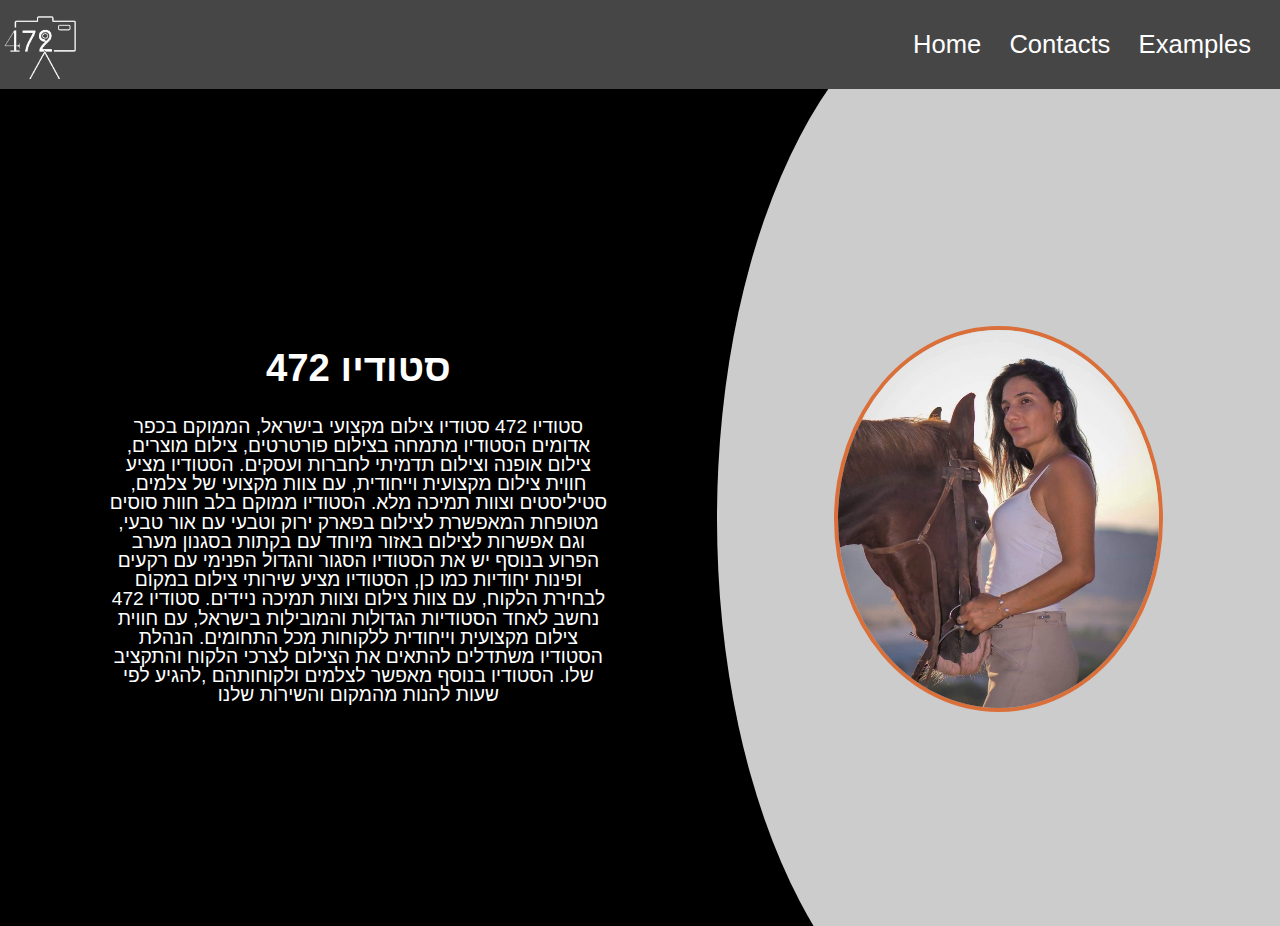
==== commit 7608c0f4: "yes yes" ====
--- a/examplesWebsites/studio472/index.html
+++ b/examplesWebsites/studio472/index.html
@@ -34,105 +34,106 @@
 		  dropdown.classList.toggle('active');
 		});
 	  </script>	  
+	<div class="scrollable-content">
 
-	<section id="home">
-		<!-- <div class = "HomeMask"> -->
-		<div class="black-section">
-			<h2>סטודיו 472</h2>
-            <p>
-				סטודיו 472 סטודיו  צילום מקצועי בישראל, הממוקם בכפר אדומים הסטודיו מתמחה בצילום פורטרטים, צילום מוצרים, צילום אופנה וצילום תדמיתי לחברות ועסקים. הסטודיו מציע חווית צילום מקצועית וייחודית, עם צוות מקצועי של צלמים, סטיליסטים וצוות תמיכה מלא. הסטודיו ממוקם בלב חוות סוסים מטופחת המאפשרת לצילום בפארק ירוק וטבעי עם אור טבעי, וגם אפשרות לצילום באזור  מיוחד עם בקתות בסגנון מערב הפרוע בנוסף יש את הסטודיו הסגור והגדול הפנימי עם רקעים ופינות יחודיות 
-				כמו כן, הסטודיו מציע שירותי צילום במקום לבחירת הלקוח, עם צוות צילום וצוות תמיכה ניידים. סטודיו 472 נחשב לאחד הסטודיות הגדולות והמובילות בישראל, עם חווית צילום מקצועית וייחודית ללקוחות מכל התחומים. הנהלת הסטודיו משתדלים להתאים את הצילום לצרכי הלקוח והתקציב שלו.
-				הסטודיו בנוסף מאפשר לצלמים ולקוחותהם ,להגיע לפי שעות להנות מהמקום והשירות שלנו
-			</p>
-        </div>
-		<div class="grey-section">
-				<!-- <div class="HomeMask"> -->
-
-				<img style="
-   						height: 35%;
-						width: auto;
-						border-radius: 50%;
-						border: 0.5dvh solid #DB6F39;
-				" src="picture 1.jpg" alt="Cinque Terre">
-				
-<!-- </div> -->
+		<section id="home">
+			<!-- <div class = "HomeMask"> -->
+			<div class="black-section">
+				<h2>סטודיו 472</h2>
+				<p>
+					סטודיו 472 סטודיו  צילום מקצועי בישראל, הממוקם בכפר אדומים הסטודיו מתמחה בצילום פורטרטים, צילום מוצרים, צילום אופנה וצילום תדמיתי לחברות ועסקים. הסטודיו מציע חווית צילום מקצועית וייחודית, עם צוות מקצועי של צלמים, סטיליסטים וצוות תמיכה מלא. הסטודיו ממוקם בלב חוות סוסים מטופחת המאפשרת לצילום בפארק ירוק וטבעי עם אור טבעי, וגם אפשרות לצילום באזור  מיוחד עם בקתות בסגנון מערב הפרוע בנוסף יש את הסטודיו הסגור והגדול הפנימי עם רקעים ופינות יחודיות 
+					כמו כן, הסטודיו מציע שירותי צילום במקום לבחירת הלקוח, עם צוות צילום וצוות תמיכה ניידים. סטודיו 472 נחשב לאחד הסטודיות הגדולות והמובילות בישראל, עם חווית צילום מקצועית וייחודית ללקוחות מכל התחומים. הנהלת הסטודיו משתדלים להתאים את הצילום לצרכי הלקוח והתקציב שלו.
+					הסטודיו בנוסף מאפשר לצלמים ולקוחותהם ,להגיע לפי שעות להנות מהמקום והשירות שלנו
+				</p>
 			</div>
-		<!-- </div> -->
-	</section>
-
-	<section id="photos">
-		<h2>Photos</h2>
-		<div class="all-photos">
-			<div class="photo-section">
-			  <h3>Bar Mitzva</h3>
-			  <div class="photo-grid">
-				<img src="img0.jpg" alt="Bar Mitzvah Photo 1">
-				<img src="img1.jpg" alt="Bar Mitzvah Photo 2">
-				<img src="img2.jpg" alt="Bar Mitzvah Photo 3">
-				<img src="img3.jpg" alt="Bar Mitzvah Photo 4">
-				<img src="img4.jpg" alt="Bar Mitzvah Photo 5">
-				<img src="img5.jpg" alt="Bar Mitzvah Photo 6">
-			  </div>
-			</div>
-			<div class="photo-section">
-			  <h3>Bat Mitzva</h3>
-			  <div class="photo-grid">
-				<img src="img0.jpg" alt="Bat Mitzvah Photo 1">
-				<img src="img1.jpg" alt="Bat Mitzvah Photo 2">
-				<img src="img2.jpg" alt="Bat Mitzvah Photo 3">
-				<img src="img3.jpg" alt="Bat Mitzvah Photo 4">
-				<img src="img4.jpg" alt="Bat Mitzvah Photo 5">
-				<img src="img5.jpg" alt="Bat Mitzvah Photo 6">
-			</div>
-			</div>
-			<div class="photo-section">
-			  <h3>Wedding</h3>
-			  <div class="photo-grid">
-				<img src="img0.jpg" alt="Wedding Photo 1">
-				<img src="img1.jpg" alt="Wedding Photo 2">
-				<img src="img2.jpg" alt="Wedding Photo 3">
-				<img src="img3.jpg" alt="Wedding Photo 4">
-				<img src="img4.jpg" alt="Wedding Photo 5">
-				<img src="img5.jpg" alt="Wedding Photo 6">
-			</div>
-			</div>
-			<div class="photo-section">
-			  <h3>1 Year Old</h3>
-			  <div class="photo-grid">
-				<img src="img0.jpg" alt="One Year Old Photo 1">
-				<img src="img1.jpg" alt="One Year Old Photo 2">
-				<img src="img2.jpg" alt="One Year Old Photo 3">
-				<img src="img3.jpg" alt="One Year Old Photo 4">
-				<img src="img4.jpg" alt="One Year Old Photo 5">
-				<img src="img5.jpg" alt="One Year Old Photo 6">
+			<div class="grey-section">
+					<!-- <div class="HomeMask"> -->
+	
+					<img style="
+							   height: 35%;
+							width: auto;
+							border-radius: 50%;
+							border: 0.5dvh solid #DB6F39;
+					" src="picture 1.jpg" alt="Cinque Terre">
+					
+				</div>
+		</section>
+	
+		<section id="photos">
+			<h2>Photos</h2>
+			<div class="all-photos">
+				<div class="photo-section">
+				  <h3>Bar Mitzva</h3>
+				  <div class="photo-grid">
+					<img src="img0.jpeg" alt="Bar Mitzvah Photo 1">
+					<img src="img1.jpg" alt="Bar Mitzvah Photo 2">
+					<img src="img2.jpg" alt="Bar Mitzvah Photo 3">
+					<img src="img3.jpg" alt="Bar Mitzvah Photo 4">
+					<img src="img4.jpg" alt="Bar Mitzvah Photo 5">
+					<img src="img5.jpg" alt="Bar Mitzvah Photo 6">
+				  </div>
+				</div>
+				<div class="photo-section">
+				  <h3>Bat Mitzva</h3>
+				  <div class="photo-grid">
+					<img src="img0.jpg" alt="Bat Mitzvah Photo 1">
+					<img src="img1.jpg" alt="Bat Mitzvah Photo 2">
+					<img src="img2.jpg" alt="Bat Mitzvah Photo 3">
+					<img src="img3.jpg" alt="Bat Mitzvah Photo 4">
+					<img src="img4.jpg" alt="Bat Mitzvah Photo 5">
+					<img src="img5.jpg" alt="Bat Mitzvah Photo 6">
+				</div>
+				</div>
+				<div class="photo-section">
+				  <h3>Wedding</h3>
+				  <div class="photo-grid">
+					<img src="img0.jpg" alt="Wedding Photo 1">
+					<img src="img1.jpg" alt="Wedding Photo 2">
+					<img src="img2.jpg" alt="Wedding Photo 3">
+					<img src="img3.jpg" alt="Wedding Photo 4">
+					<img src="img4.jpg" alt="Wedding Photo 5">
+					<img src="img5.jpg" alt="Wedding Photo 6">
+				</div>
+				</div>
+				<div class="photo-section">
+				  <h3>1 Year Old</h3>
+				  <div class="photo-grid">
+					<img src="img0.jpg" alt="One Year Old Photo 1">
+					<img src="img1.jpg" alt="One Year Old Photo 2">
+					<img src="img2.jpg" alt="One Year Old Photo 3">
+					<img src="img3.jpg" alt="One Year Old Photo 4">
+					<img src="img4.jpg" alt="One Year Old Photo 5">
+					<img src="img5.jpg" alt="One Year Old Photo 6">
+					</div>
 				</div>
 			</div>
-		</div>
-	  </section>
-	  
+		  </section>
+		  
+	
+		<section id="videos">
+			<h2>Videos</h2>
+			<p>Content for the Videos section goes here.</p>
+		</section>
+	
+		<section id="albums">
+			<h2>Albums</h2>
+			<p>Content for the Albums section goes here.</p>
+		</section>
+	
+		<section id = "contacts" class="contacts">
+			<div class="contact-icons">
+				<a href="https://wa.me/0506839006"><img src="whatsapp.png" alt="WhatsApp Icon"></a>
+				<a href="https://www.instagram.com/studio.472"><img src="instegram.png" alt="Instagram Icon"></a>
+				<a href="https://www.tiktok.com/@studio472"><img src="tiktok.png" alt="TikTok Icon"></a>
+				<a href="https://www.facebook.com/NIRA472"><img src="facebook.png" alt="Facebook Icon"></a>
+			</div>
+			<div class="contact-info">
+				<h3>CONTACT US</h3>
+				<p>For more information, call us at <a href="tel:+966506839006">0506839006</a>.</p>
+			</div>
+		</section>
+		  
 
-	<section id="videos">
-		<h2>Videos</h2>
-		<p>Content for the Videos section goes here.</p>
-	</section>
-
-	<section id="albums">
-		<h2>Albums</h2>
-		<p>Content for the Albums section goes here.</p>
-	</section>
-
-	<section id = "contacts" class="contacts">
-		<div class="contact-icons">
-			<a href="https://wa.me/0506839006"><img src="whatsapp.png" alt="WhatsApp Icon"></a>
-			<a href="https://www.instagram.com/studio.472"><img src="instegram.png" alt="Instagram Icon"></a>
-			<a href="https://www.tiktok.com/@studio472"><img src="tiktok.png" alt="TikTok Icon"></a>
-			<a href="https://www.facebook.com/NIRA472"><img src="facebook.png" alt="Facebook Icon"></a>
-		</div>
-		<div class="contact-info">
-			<h3>CONTACT US</h3>
-			<p>For more information, call us at <a href="tel:+966506839006">0506839006</a>.</p>
-		</div>
-	</section>
-	  
+	</div>
 </body>
 </html>
--- a/examplesWebsites/studio472/style.css
+++ b/examplesWebsites/studio472/style.css
@@ -3,7 +3,18 @@
     background-color: black;
     font-family: Arial, sans-serif;
 }
-
+    /* Hide the scroll bar */
+    ::-webkit-scrollbar {
+        display: none;
+      }
+      
+      /* Add some content and styles to demonstrate scrolling */
+      .scrollable-content {
+        padding-top: 2%;
+        height: 100vh;
+        overflow-y: scroll;
+      }
+      
 section {
 	height: 100vh;
 	display: flex;
@@ -14,7 +25,7 @@
 
 /* header ----------------------------------------------------- */
 header {
-    margin-top: -3.4%;
+    /* margin-top: -2.4%; */
     position: fixed;
     width: 100%;
     height: 7vh; /* Adjusted height */
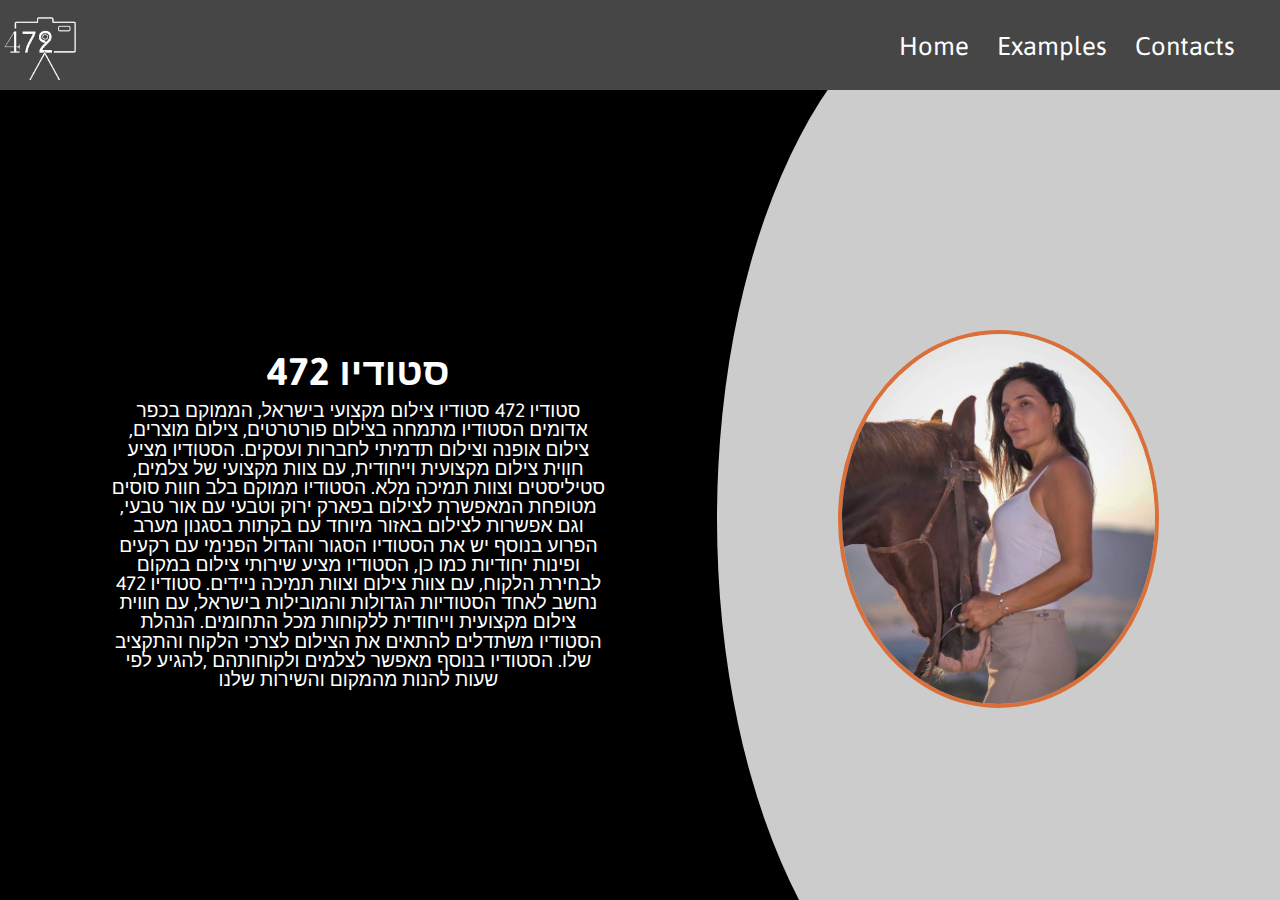
==== commit b7f2cb88: "fixed header plus animation" ====
--- a/examplesWebsites/studio472/index.html
+++ b/examplesWebsites/studio472/index.html
@@ -13,7 +13,6 @@
 		<nav style="    padding-right: 7%;">
 		  <ul>
 			<li><a href="#home">Home</a></li>
-			<li><a href="#contacts">Contacts</a></li>
 			<li class="dropdown">
 			  <a>Examples</a>
 			  <div class="dropdown-content">
@@ -22,6 +21,7 @@
 				<a href="#albums">Albums</a>
 			  </div>
 			</li>
+			<li><a href="#contacts">Contacts</a></li>
 		  </ul>
 		</nav>
 	  </header>
@@ -136,4 +136,4 @@
 
 	</div>
 </body>
-</html>
+</html>--- a/examplesWebsites/studio472/style.css
+++ b/examplesWebsites/studio472/style.css
@@ -1,3 +1,14 @@
+/* header ----------------------------------------------------- */
+@import url("https://fonts.googleapis.com/css2?family=Asap&display=swap");
+* {
+  margin: 0;
+  padding: 0;
+  box-sizing: border-box;
+  font-family: "Asap", sans-serif;
+  scroll-behavior: smooth;
+}
+/* header ----------------------------------------------------- */
+
 body {
 	margin: 0;
     background-color: black;
@@ -28,7 +39,7 @@
     /* margin-top: -2.4%; */
     position: fixed;
     width: 100%;
-    height: 7vh; /* Adjusted height */
+    height: 10vh; /* Adjusted height */
     background-color: #464646;
     color: #fff;
     display: flex;
